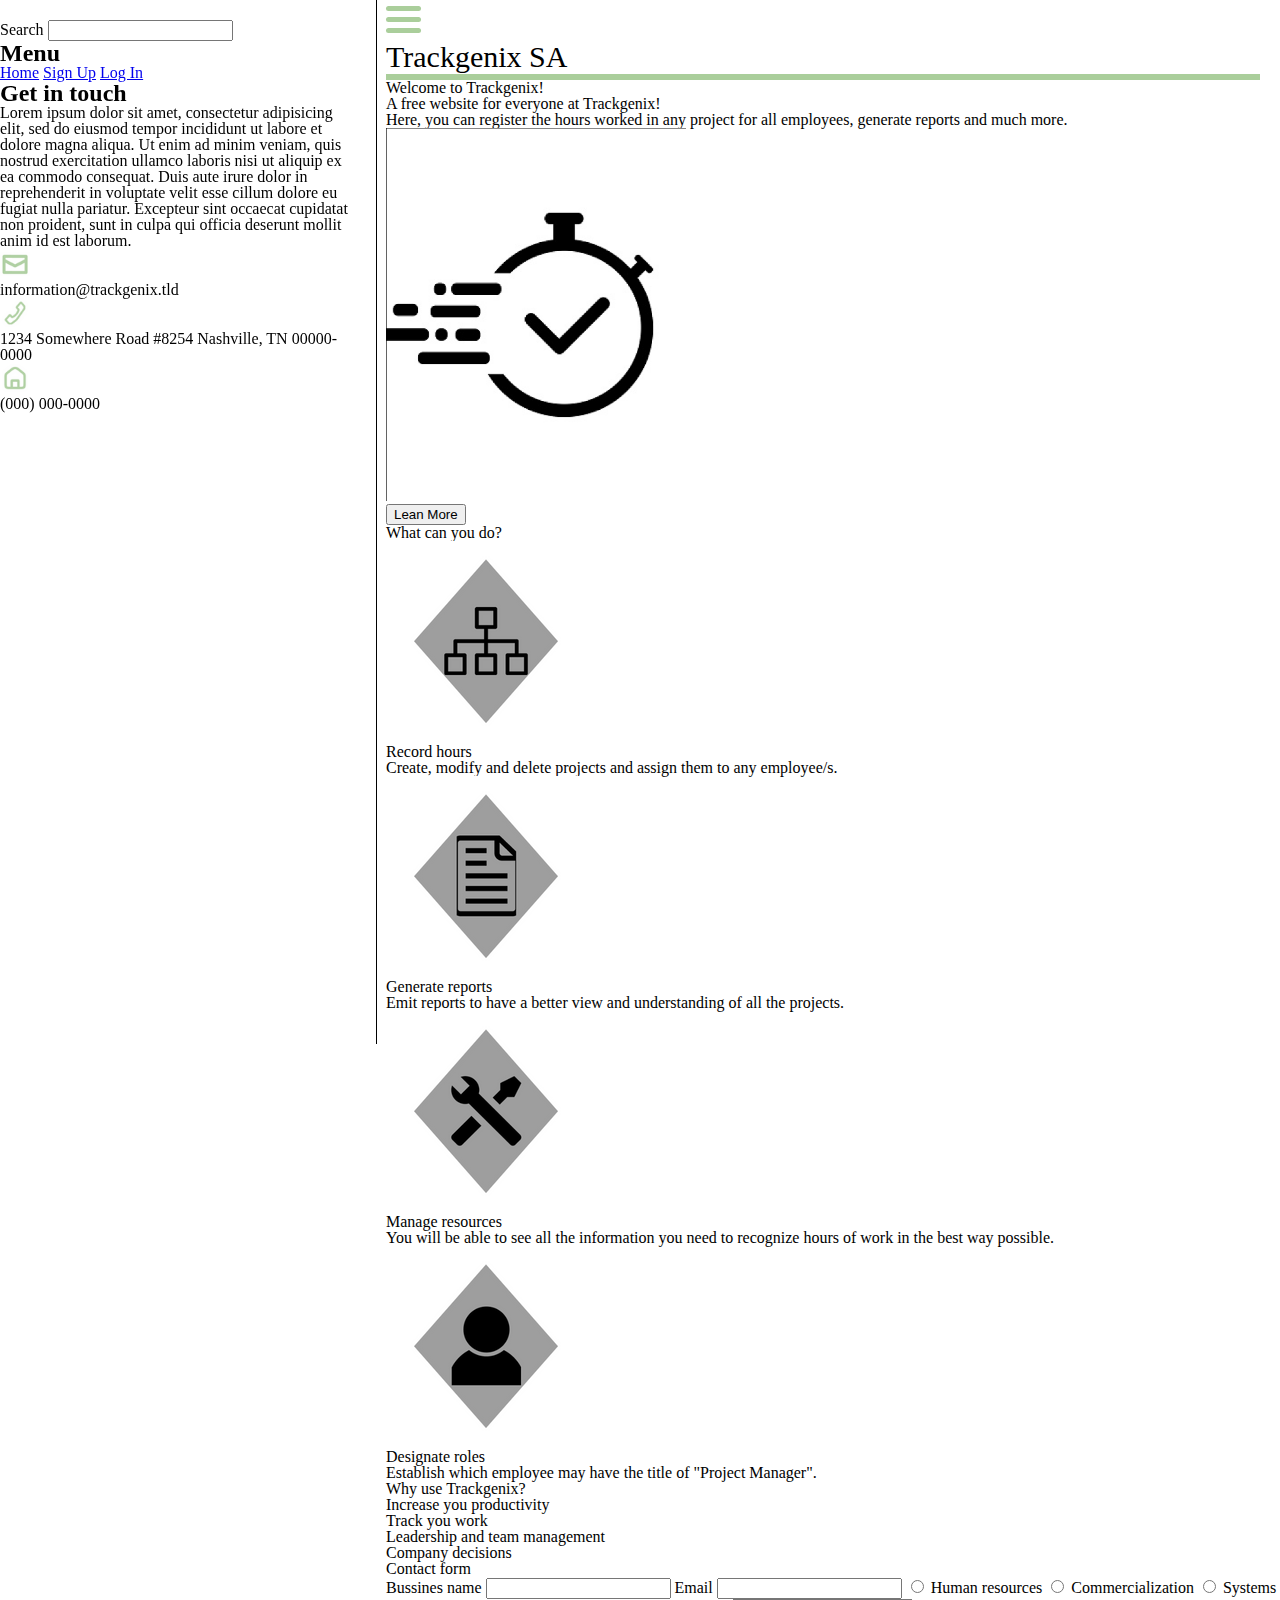
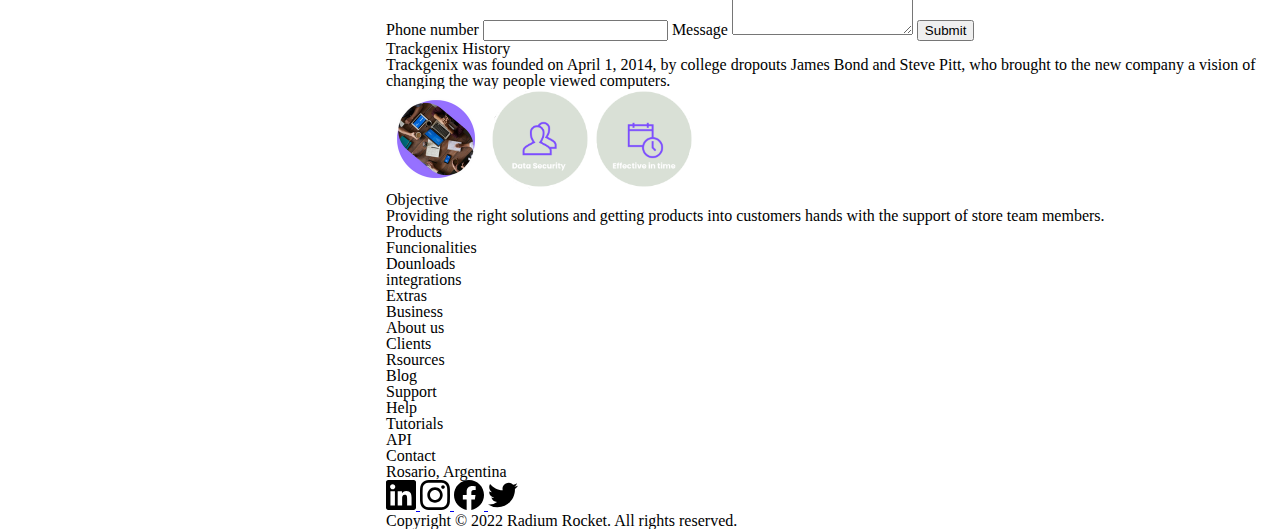
==== Semana-03/index.html @ 2012f76f "BaSP-2022: Divs with classes added to the HTML code, and some progress made in the sidebar" ====
<!DOCTYPE html>
<html>
	<head>
		<meta charset="UTF-8">
		<meta http-equiv="X-UA-Compatible" content="IE=edge">
		<meta name="viewport" content="width=device-width, initial-scale=1.0">
		<meta name="author" content="jdemegliosch@gmail.com">
		<title>Welcome to Trackgenix!</title>
		<link rel="stylesheet" type="text/css" href="Style.css">
	</head>
	<body>

		<!-- Sidebar-->
		<aside>
			<label>Search</label>
			<input type="text" name="search">
			<div>
				<div class="sidebar-title">
					<p>Menu</p>
				</div>	
				<a href="#">Home</a>
				<a href="#">Sign Up</a>
				<a href="#">Log In</a>
			</div>
			<div>
				<div class="sidebar-title">
					<p>Get in touch</p>
				</div>
				<p>
					Lorem ipsum dolor sit amet, consectetur adipisicing elit, sed do eiusmod
					tempor incididunt ut labore et dolore magna aliqua. Ut enim ad minim veniam,
					quis nostrud exercitation ullamco laboris nisi ut aliquip ex ea commodo
					consequat. Duis aute irure dolor in reprehenderit in voluptate velit esse
					cillum dolore eu fugiat nulla pariatur. Excepteur sint occaecat cupidatat non
					proident, sunt in culpa qui officia deserunt mollit anim id est laborum.
				</p>
			</div>
			<div>
				<a href="#">
					<img src="images/Mail-01.png" alt="Mail-01" width="30">
				</a>
				<p>information@trackgenix.tld</p>
				<a href="#">
					<img src="images/Phone-01.png" alt="Phone-01" width="30">
				</a>
				<p>1234 Somewhere Road #8254 Nashville, TN 00000-0000</p>
				<a href="#">
					<img src="images/Adress-01.png" alt="Address-01" width="30">
				</a>
				<p>(000) 000-0000</p>
			</div>	
		</aside>

		<!-- Header-->
		<header>
			<div class="hamburguer"></div>
			<div class="hamburguer"></div>
			<div class="hamburguer"></div>
			<div class="header-title">
				<h2>Trackgenix SA</h2>
			</div>
			<div class="separation-bar"></div>
		</header>

		<!-- Body-->
		<main>
			<section>
				<div>
					<article>
						<h1>Welcome to Trackgenix!</h1>
						<h2>A free website for everyone at Trackgenix!</h2>
						<p>
							Here, you can register the hours worked in any project for all employees, 
							generate reports and much more.
						</p>
						<img src="images/image-landing-page01.png" alt="image-landing-page01" width="300">
					</article>
					<button type="button">Lean More</button>
				</div>	
			</section>
			<section>
				<h2>What can you do?</h2>
				<div>
					<img src="images/Record-hours.png" alt="Record-hours" width="200">
					<h3>Record hours</h3>
					<p>
						Create, modify and delete projects and assign them to any employee/s.
					</p>
				</div>
				<div>
					<img src="images/Generate-reports.png" alt="Generate-reports" width="200">
					<h3>Generate reports</h3>
					<p>
						Emit reports to have a better view and understanding of all the projects.
					</p>
				</div>
				<div>
					<img src="images/Manage-resources.png" alt="Manage-resources" width="200">
					<h3>Manage resources</h3>
					<p>
						You will be able to see all the information you need to recognize hours of work in the 
						best way possible.
					</p>
				</div>
				<div>
					<img src="images/Designate-roles.png" alt="Designate-roles" width="200">
					<h3>Designate roles</h3>
					<p>
						Establish which employee may have the title of "Project Manager".
					</p>
				</div>
			</section>
			<section>
				<h2>Why use Trackgenix?</h2>
				<div>
					<ul>
						<li>Increase you productivity</li>
						<li>Track you work</li>
						<li>Leadership and team management</li>
						<li>Company decisions</li>
					</ul>
				</div>
			</section>
			<section>
				<h2>Contact form</h2>
				<div>
					<form>
						<label>Bussines name</label>
						<input type="text" name="bussines-name">
						<label>Email</label>
						<input type="email" name="email">
						<!-- Checkbox radio-->
						<input type="radio" name="area" value="Human resources">
						<label for="">Human resources</label>
						<input type="radio" name="area" value="Commercialization">
						<label for="">Commercialization</label>
						<input type="radio" name="area" value="Systems">
						<label for="">Systems</label>
  						<!---->
  						<label>Phone number</label>
						<input type="text" name="phone-number">
						<label>Message</label>
						<textarea id="contact-message-id" name="contact-message-name"></textarea>
						<input type="submit" value="Submit">
					</form>
				</div>
			</section>
			<section>
				<div>
					<h2>Trackgenix History</h2>
					<p>
						Trackgenix was founded on April 1, 2014, by college dropouts James Bond and Steve Pitt, who brought to the new company a vision of changing the way people viewed computers. 
					</p>
				</div>
				<div>
					<img src="images/Background-objetive.png" alt="Data security-icon-01" width="100">
					<img src="images/Data-security-icon-01.png" alt="Data-security-icon-01" width="100">
					<img src="images/Effective-intime-icon-01.png" alt="Effective-intime-icon-01" width="100">
				</div>
				<div>
					<h2>Objective</h2>
					<p>
						Providing the right solutions and getting products into customers 
						hands with the support of store team members. 
					</p>
				</div>
			</section>
			<section>
				<div>
					<h2>Products</h2>
					<ol>
						<li>Funcionalities</li>
						<li>Dounloads</li>
						<li>integrations</li>
						<li>Extras</li>
					</ol>
					<h2>Business</h2>
					<ol>
						<li>About us</li>
						<li>Clients</li>
						<li>Rsources</li>
						<li>Blog</li>
					</ol>
					<h2>Support</h2>
					<ol>
						<li>Help</li>
						<li>Tutorials</li>
						<li>API</li>
						<li>Contact</li>
					</ol>
				</div>
			</section>
		</main>

		<!-- Footer-->
		<footer>
			<p>Rosario, Argentina</p>
			<a href="https://www.linkedin.com">
				<img src="images/Linkedin.svg" alt="Linkedin icon" width="30">
			</a>
			<a href="https://www.instagram.com">
				<img src="images/Instagram.svg" alt="Instagram icon" width="30">
			</a>
			<a href="https://www.facebook.com">
				<img src="images/Facebook.svg" alt="Facebook icon" width="30">
			</a>
			<a href="https://twitter.com">
				<img src="images/Twitter.svg" alt="Twitter icon" width="30">
			</a>
			<p>
				Copyright © 2022 Radium Rocket. All rights reserved.
			</p>
		</footer>
	</body>
</html>
---- Semana-03/Style.css ----
html, body, div, span, applet, object, iframe, h1, h2, h3, h4, h5, h6, p, blockquote, pre, a, abbr, acronym, address, big, cite, code, del, dfn, em, img, ins, kbd, q, s, samp, small, strike, strong, sub, sup, tt, var, b, u, i, center, dl, dt, dd, ol, ul, li, fieldset, form, label, legend, table, caption, tbody, tfoot, thead, tr, th, td, article, aside, canvas, details, embed, figure, figcaption, footer, header, hgroup, menu, nav, output, ruby, section, summary, time, mark, audio, video {
  margin: 0;
  padding: 0;
  border: 0;
  font-size: 100%;
  font: inherit;
  vertical-align: baseline;
}

/* HTML5 display-role reset for older browsers */

article, aside, details, figcaption, figure, footer, header, hgroup, menu, nav, section {
  display: block;
}

body {
  line-height: 1;
}

ol, ul {
  list-style: none;
}

blockquote, q {
  quotes: none;
}

blockquote:before, blockquote:after, q:before, q:after {
  content: '';
  content: none;
}

table {
  border-collapse: collapse;
  border-spacing: 0;
}

html, body, #root {
  height: 100%
}

aside {
 width:25%;

}
/* Header */

.hamburguer {
  border-radius: 25px;
  width: 35px;
  height: 5px;
  background-color: #AACE9B;
  margin: 6px 0;
}

.header-title {
  font-family: 'Raleway';
  font-style: normal;
  font-weight: 400;
  font-size: 30px;
  line-height: 35px;
}

.separation-bar {
  left: 122px;
  width: 868px;
  border: 3px solid #AACE9B;
}

main {
  margin-left:376px;
  padding-left: 10px;
}

header {
  width: 1064px;
  margin-left:376px;
  padding-left: 10px;
}

footer {
  margin-left:376px;
  padding-left: 10px;
}

/* Sidebar */

aside {
  width:356px;
  height: 1024px;
  float: left;
  position: fixed;
  z-index: 1;
  top: 0;
  left: 0;
  overflow-x: hidden;
  padding-top: 20px;
  border-right: 1px black solid;
  padding-right: 20px;
}

.sidebar-title {
  font-size: 24px;
  font-family: Raleway;
  font-weight: bold;

}
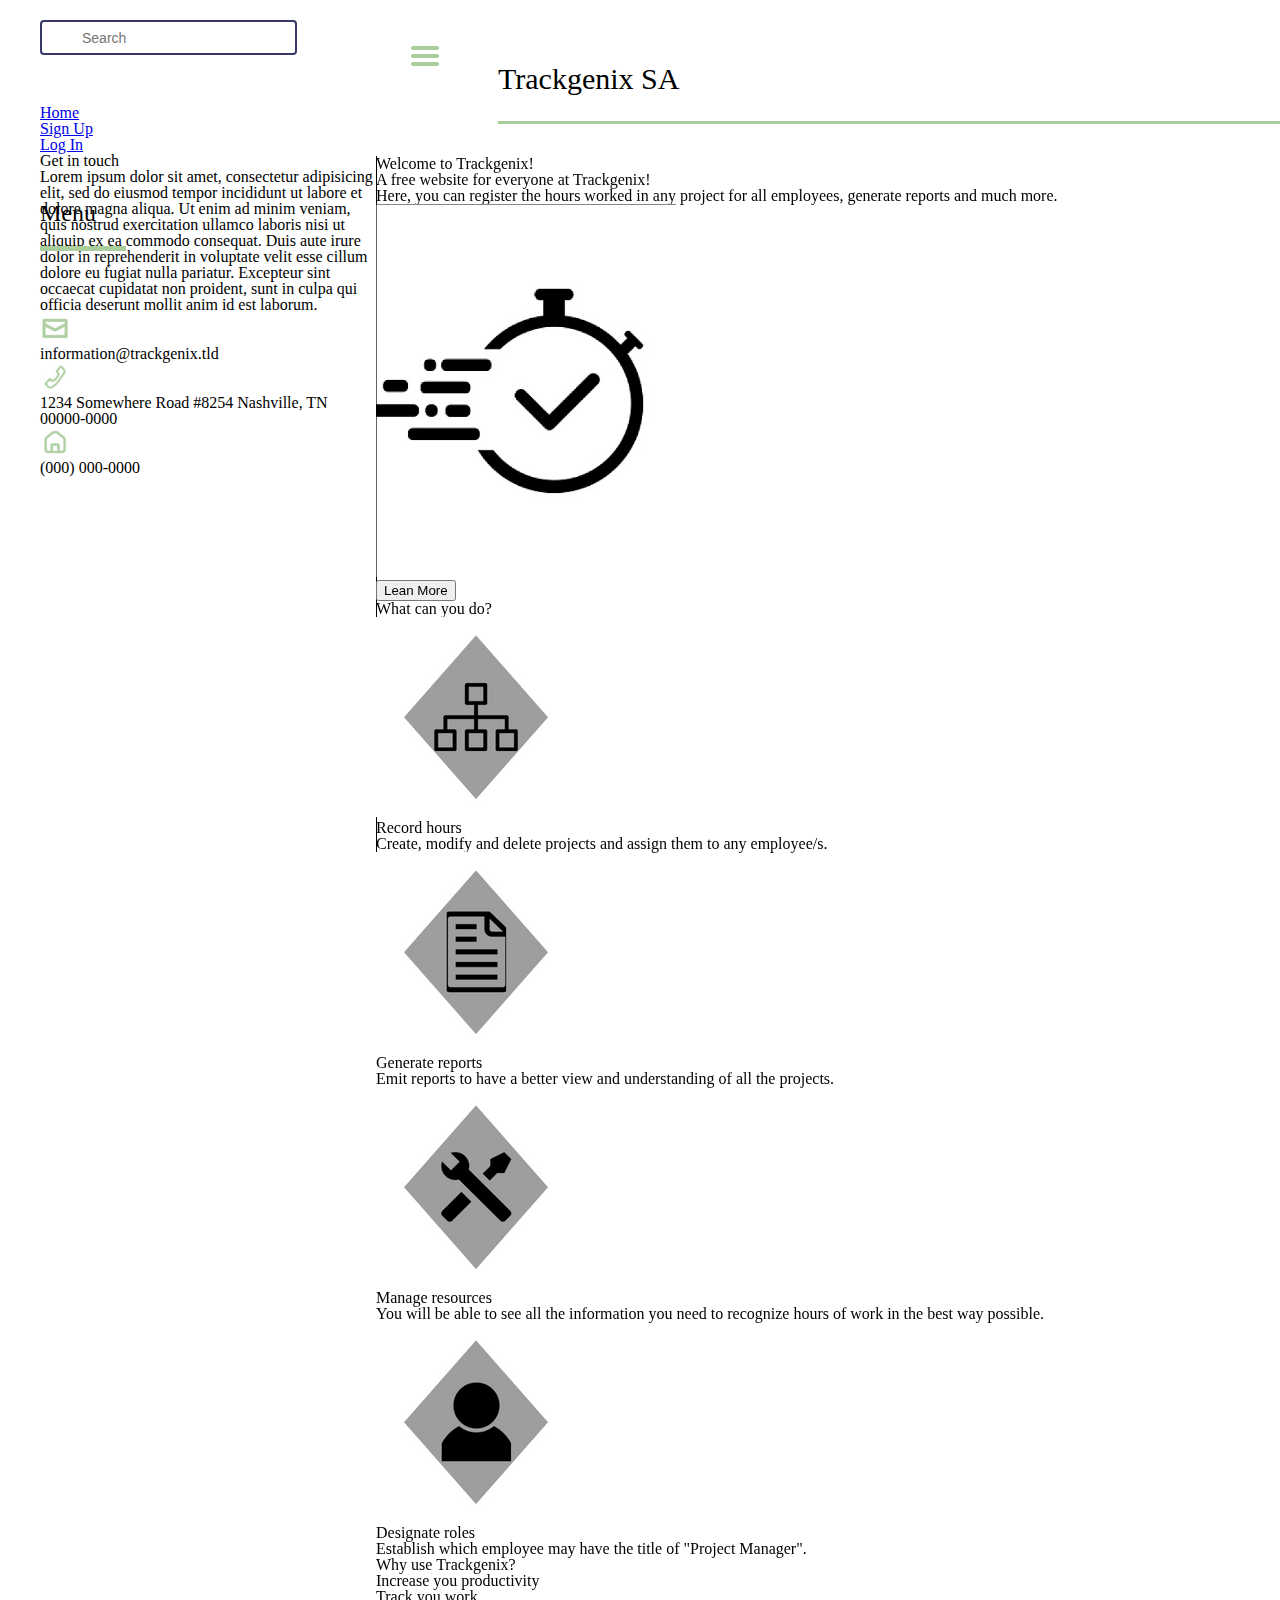
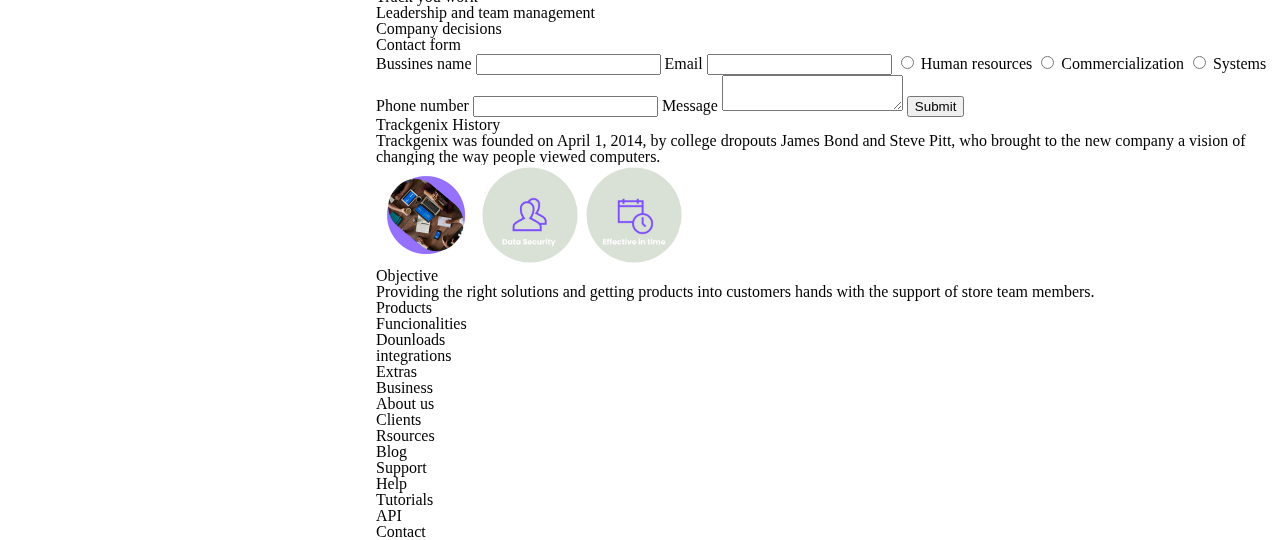
==== commit 5c856867: "BaSP-2022: Added a major divs reform to the HTML document" ====
--- a/Semana-03/index.html
+++ b/Semana-03/index.html
@@ -12,20 +12,17 @@
 
 		<!-- Sidebar-->
 		<aside>
-			<label>Search</label>
-			<input type="text" name="search">
-			<div>
-				<div class="sidebar-title">
-					<p>Menu</p>
-				</div>	
-				<a href="#">Home</a>
-				<a href="#">Sign Up</a>
-				<a href="#">Log In</a>
-			</div>
-			<div>
-				<div class="sidebar-title">
-					<p>Get in touch</p>
-				</div>
+			<div class="sidebar-space">
+				<input type="text" name="search" placeholder="Search">
+				<p class="sidebar-title-01">Menu</p>
+				<nav>
+					<ul>
+						<li><a href="#">Home</a></li>
+						<li><a href="#">Sign Up</a></li>
+						<li><a href="#">Log In</a></li>
+					</ul>
+				</nav>
+				<p class="sidebar-title-02">Get in touch</p>
 				<p>
 					Lorem ipsum dolor sit amet, consectetur adipisicing elit, sed do eiusmod
 					tempor incididunt ut labore et dolore magna aliqua. Ut enim ad minim veniam,
@@ -34,182 +31,186 @@
 					cillum dolore eu fugiat nulla pariatur. Excepteur sint occaecat cupidatat non
 					proident, sunt in culpa qui officia deserunt mollit anim id est laborum.
 				</p>
-			</div>
-			<div>
-				<a href="#">
-					<img src="images/Mail-01.png" alt="Mail-01" width="30">
-				</a>
-				<p>information@trackgenix.tld</p>
-				<a href="#">
-					<img src="images/Phone-01.png" alt="Phone-01" width="30">
-				</a>
-				<p>1234 Somewhere Road #8254 Nashville, TN 00000-0000</p>
-				<a href="#">
-					<img src="images/Adress-01.png" alt="Address-01" width="30">
-				</a>
-				<p>(000) 000-0000</p>
+				<div>
+					<a href="#">
+						<img src="images/Mail-01.png" alt="Mail-01" width="30">
+					</a>
+					<p>information@trackgenix.tld</p>
+					<a href="#">
+						<img src="images/Phone-01.png" alt="Phone-01" width="30">
+					</a>
+					<p>1234 Somewhere Road #8254 Nashville, TN 00000-0000</p>
+					<a href="#">
+						<img src="images/Adress-01.png" alt="Address-01" width="30">
+					</a>
+					<p>(000) 000-0000</p>
+				</div>
 			</div>	
 		</aside>
 
 		<!-- Header-->
 		<header>
-			<div class="hamburguer"></div>
-			<div class="hamburguer"></div>
-			<div class="hamburguer"></div>
-			<div class="header-title">
-				<h2>Trackgenix SA</h2>
+			<div id="hamburger">
+				<img src="images/Hamburger-icon.png" alt="Hamburger-icon">
 			</div>
-			<div class="separation-bar"></div>
+				<h2 class="header-title">Trackgenix SA</h2>
+			<div id="header-separation-bar"></div>
 		</header>
 
 		<!-- Body-->
 		<main>
-			<section>
-				<div>
-					<article>
-						<h1>Welcome to Trackgenix!</h1>
-						<h2>A free website for everyone at Trackgenix!</h2>
+			<div class="body-space">
+				<section>
+					<div class="welcome">
+						<article>
+							<h1>Welcome to Trackgenix!</h1>
+							<h2>A free website for everyone at Trackgenix!</h2>
+							<p>
+								Here, you can register the hours worked in any project for all employees, 
+								generate reports and much more.
+							</p>
+							<img src="images/image-landing-page01.png" alt="image-landing-page01" width="300">
+						</article>
+						<button type="button">Lean More</button>
+					</div>	
+				</section>
+				<section>
+					<div class="what-can-you-do">
+						<h2>What can you do?</h2>
+						<div id="record-hours">
+							<img src="images/Record-hours.png" alt="Record-hours" width="200">
+							<h3>Record hours</h3>
+							<p>
+								Create, modify and delete projects and assign them to any employee/s.
+							</p>
+						</div>
+						<div id="generate-reports">
+							<img src="images/Generate-reports.png" alt="Generate-reports" width="200">
+							<h3>Generate reports</h3>
+							<p>
+								Emit reports to have a better view and understanding of all the projects.
+							</p>
+						</div>
+						<div id="manage-resources">
+							<img src="images/Manage-resources.png" alt="Manage-resources" width="200">
+							<h3>Manage resources</h3>
+							<p>
+								You will be able to see all the information you need to recognize hours of work in the 
+								best way possible.
+							</p>
+						</div>
+						<div id="designate-roles">
+							<img src="images/Designate-roles.png" alt="Designate-roles" width="200">
+							<h3>Designate roles</h3>
+							<p>
+								Establish which employee may have the title of "Project Manager".
+							</p>
+						</div>
+					</div>
+				</section>
+				<section>
+					<div class="why-trackgenix">
+						<h2>Why use Trackgenix?</h2>
+						<ul>
+							<li>Increase you productivity</li>
+							<li>Track you work</li>
+							<li>Leadership and team management</li>
+							<li>Company decisions</li>
+						</ul>
+					</div>
+				</section>
+				<section>
+					<div class="contact-form">
+						<h2>Contact form</h2>
+						<form>
+							<label>Bussines name</label>
+							<input type="text" name="bussines-name">
+							<label>Email</label>
+							<input type="email" name="email">
+							<!-- Checkbox radio-->
+							<input type="radio" name="area" value="Human resources">
+							<label for="">Human resources</label>
+							<input type="radio" name="area" value="Commercialization">
+							<label for="">Commercialization</label>
+							<input type="radio" name="area" value="Systems">
+							<label for="">Systems</label>
+	  						<!---->
+	  						<label>Phone number</label>
+							<input type="text" name="phone-number">
+							<label>Message</label>
+							<textarea id="contact-message-id" name="contact-message-name"></textarea>
+							<input type="submit" value="Submit">
+						</form>
+					</div>
+				</section>
+				<section>
+					<div>
+						<h2>Trackgenix History</h2>
 						<p>
-							Here, you can register the hours worked in any project for all employees, 
-							generate reports and much more.
+							Trackgenix was founded on April 1, 2014, by college dropouts James Bond and Steve Pitt, who brought to the new company a vision of changing the way people viewed computers. 
 						</p>
-						<img src="images/image-landing-page01.png" alt="image-landing-page01" width="300">
-					</article>
-					<button type="button">Lean More</button>
-				</div>	
-			</section>
-			<section>
-				<h2>What can you do?</h2>
-				<div>
-					<img src="images/Record-hours.png" alt="Record-hours" width="200">
-					<h3>Record hours</h3>
-					<p>
-						Create, modify and delete projects and assign them to any employee/s.
-					</p>
-				</div>
-				<div>
-					<img src="images/Generate-reports.png" alt="Generate-reports" width="200">
-					<h3>Generate reports</h3>
-					<p>
-						Emit reports to have a better view and understanding of all the projects.
-					</p>
-				</div>
-				<div>
-					<img src="images/Manage-resources.png" alt="Manage-resources" width="200">
-					<h3>Manage resources</h3>
-					<p>
-						You will be able to see all the information you need to recognize hours of work in the 
-						best way possible.
-					</p>
-				</div>
-				<div>
-					<img src="images/Designate-roles.png" alt="Designate-roles" width="200">
-					<h3>Designate roles</h3>
-					<p>
-						Establish which employee may have the title of "Project Manager".
-					</p>
-				</div>
-			</section>
-			<section>
-				<h2>Why use Trackgenix?</h2>
-				<div>
-					<ul>
-						<li>Increase you productivity</li>
-						<li>Track you work</li>
-						<li>Leadership and team management</li>
-						<li>Company decisions</li>
-					</ul>
-				</div>
-			</section>
-			<section>
-				<h2>Contact form</h2>
-				<div>
-					<form>
-						<label>Bussines name</label>
-						<input type="text" name="bussines-name">
-						<label>Email</label>
-						<input type="email" name="email">
-						<!-- Checkbox radio-->
-						<input type="radio" name="area" value="Human resources">
-						<label for="">Human resources</label>
-						<input type="radio" name="area" value="Commercialization">
-						<label for="">Commercialization</label>
-						<input type="radio" name="area" value="Systems">
-						<label for="">Systems</label>
-  						<!---->
-  						<label>Phone number</label>
-						<input type="text" name="phone-number">
-						<label>Message</label>
-						<textarea id="contact-message-id" name="contact-message-name"></textarea>
-						<input type="submit" value="Submit">
-					</form>
-				</div>
-			</section>
-			<section>
-				<div>
-					<h2>Trackgenix History</h2>
-					<p>
-						Trackgenix was founded on April 1, 2014, by college dropouts James Bond and Steve Pitt, who brought to the new company a vision of changing the way people viewed computers. 
-					</p>
-				</div>
-				<div>
-					<img src="images/Background-objetive.png" alt="Data security-icon-01" width="100">
-					<img src="images/Data-security-icon-01.png" alt="Data-security-icon-01" width="100">
-					<img src="images/Effective-intime-icon-01.png" alt="Effective-intime-icon-01" width="100">
-				</div>
-				<div>
-					<h2>Objective</h2>
-					<p>
-						Providing the right solutions and getting products into customers 
-						hands with the support of store team members. 
-					</p>
-				</div>
-			</section>
-			<section>
-				<div>
-					<h2>Products</h2>
-					<ol>
-						<li>Funcionalities</li>
-						<li>Dounloads</li>
-						<li>integrations</li>
-						<li>Extras</li>
-					</ol>
-					<h2>Business</h2>
-					<ol>
-						<li>About us</li>
-						<li>Clients</li>
-						<li>Rsources</li>
-						<li>Blog</li>
-					</ol>
-					<h2>Support</h2>
-					<ol>
-						<li>Help</li>
-						<li>Tutorials</li>
-						<li>API</li>
-						<li>Contact</li>
-					</ol>
-				</div>
-			</section>
+					</div>
+					<div>
+						<img src="images/Background-objetive.png" alt="Data security-icon-01" width="100">
+						<img src="images/Data-security-icon-01.png" alt="Data-security-icon-01" width="100">
+						<img src="images/Effective-intime-icon-01.png" alt="Effective-intime-icon-01" width="100">
+					</div>
+					<div>
+						<h2>Objective</h2>
+						<p>
+							Providing the right solutions and getting products into customers 
+							hands with the support of store team members. 
+						</p>
+					</div>
+				</section>
+				<section>
+					<div class="products-business-support">
+						<h2>Products</h2>
+						<ol>
+							<li>Funcionalities</li>
+							<li>Dounloads</li>
+							<li>integrations</li>
+							<li>Extras</li>
+						</ol>
+						<h2>Business</h2>
+						<ol>
+							<li>About us</li>
+							<li>Clients</li>
+							<li>Rsources</li>
+							<li>Blog</li>
+						</ol>
+						<h2>Support</h2>
+						<ol>
+							<li>Help</li>
+							<li>Tutorials</li>
+							<li>API</li>
+							<li>Contact</li>
+						</ol>
+					</div>
+				</section>
+			</div>
 		</main>
 
 		<!-- Footer-->
 		<footer>
-			<p>Rosario, Argentina</p>
-			<a href="https://www.linkedin.com">
-				<img src="images/Linkedin.svg" alt="Linkedin icon" width="30">
-			</a>
-			<a href="https://www.instagram.com">
-				<img src="images/Instagram.svg" alt="Instagram icon" width="30">
-			</a>
-			<a href="https://www.facebook.com">
-				<img src="images/Facebook.svg" alt="Facebook icon" width="30">
-			</a>
-			<a href="https://twitter.com">
-				<img src="images/Twitter.svg" alt="Twitter icon" width="30">
-			</a>
-			<p>
-				Copyright © 2022 Radium Rocket. All rights reserved.
-			</p>
+			<div class="footer-space">
+				<p>Rosario, Argentina</p>
+				<a href="https://www.linkedin.com">
+					<img src="images/Linkedin.svg" alt="Linkedin icon" width="30">
+				</a>
+				<a href="https://www.instagram.com">
+					<img src="images/Instagram.svg" alt="Instagram icon" width="30">
+				</a>
+				<a href="https://www.facebook.com">
+					<img src="images/Facebook.svg" alt="Facebook icon" width="30">
+				</a>
+				<a href="https://twitter.com">
+					<img src="images/Twitter.svg" alt="Twitter icon" width="30">
+				</a>
+				<p>
+					Copyright © 2022 Radium Rocket. All rights reserved.
+				</p>
+			</div>
 		</footer>
 	</body>
 </html>--- a/Semana-03/Style.css
+++ b/Semana-03/Style.css
@@ -43,68 +43,101 @@
  width:25%;
 
 }
-/* Header */
 
-.hamburguer {
-  border-radius: 25px;
-  width: 35px;
-  height: 5px;
-  background-color: #AACE9B;
-  margin: 6px 0;
-}
-
-.header-title {
-  font-family: 'Raleway';
-  font-style: normal;
-  font-weight: 400;
-  font-size: 30px;
-  line-height: 35px;
-}
-
-.separation-bar {
-  left: 122px;
-  width: 868px;
-  border: 3px solid #AACE9B;
-}
-
-main {
-  margin-left:376px;
-  padding-left: 10px;
-}
-
-header {
-  width: 1064px;
-  margin-left:376px;
-  padding-left: 10px;
-}
-
-footer {
-  margin-left:376px;
-  padding-left: 10px;
+body {
+    width: 1440px;
 }
 
 /* Sidebar */
 
 aside {
-  width:356px;
+  background-color: #FFFFFF;
+  width:336px;
   height: 1024px;
-  float: left;
   position: fixed;
-  z-index: 1;
   top: 0;
   left: 0;
-  overflow-x: hidden;
   padding-top: 20px;
   border-right: 1px black solid;
-  padding-right: 20px;
+  padding-left: 40px;
 }
 
-.sidebar-title {
+aside input[type=text] {
+  width: 257px;
+  height: 35px;
+  box-sizing: border-box;
+  border: 2px solid #373867;
+  border-radius: 4px;
+  font-size: 14px;
+  background-color: white;
+  background-image:url("file:///C:/Users/Julian/Desktop/Curso%20RR/HTML/BaSP-M2022-Etapa-1/Semana-03/images/Search-icon-01.svg");
+  background-position: 12px 7px;
+  background-size: 15px 15px;
+  background-repeat: no-repeat;
+  padding: 12px 20px 12px 40px;
+}
+
+.sidebar-title-01 {
+  position: relative;
+  font: Raleway;
   font-size: 24px;
-  font-family: Raleway;
-  font-weight: bold;
+  top: 146px;
+  width: 86px;
+  padding-bottom: 21px;
+  border-bottom: 5px solid #AACE9B;
+}
 
+#sidebar-links ul{
+  list-style: 0;
 }
 
 
 
+
+
+
+
+
+
+
+
+/* header */
+
+header {
+  position: fixed;
+  width: 1064px;
+  height: 156px;
+  left: 376px;  
+  background-color: #FFFFFF;
+}
+
+#hamburger {
+  position: relative;
+  width: 36px;
+  height: 33px;
+  top: 40px; 
+  left: 33px;
+}
+
+.header-title {
+  position: relative;
+  font-family: Raleway, Roboto, Poppins;
+  font-size: 30px;
+  top: 28px;
+  left: 122px;
+  bottom: 44px;
+  width: 868px;
+  height: 37px;
+  line-height: 35px;
+  padding-bottom: 23px;
+  border-bottom: 3px solid #AACE9B;
+}
+
+/* body */
+
+main {
+  position: absolute;
+  left: 376px;
+  top: 156px;
+  padding-left: ;
+}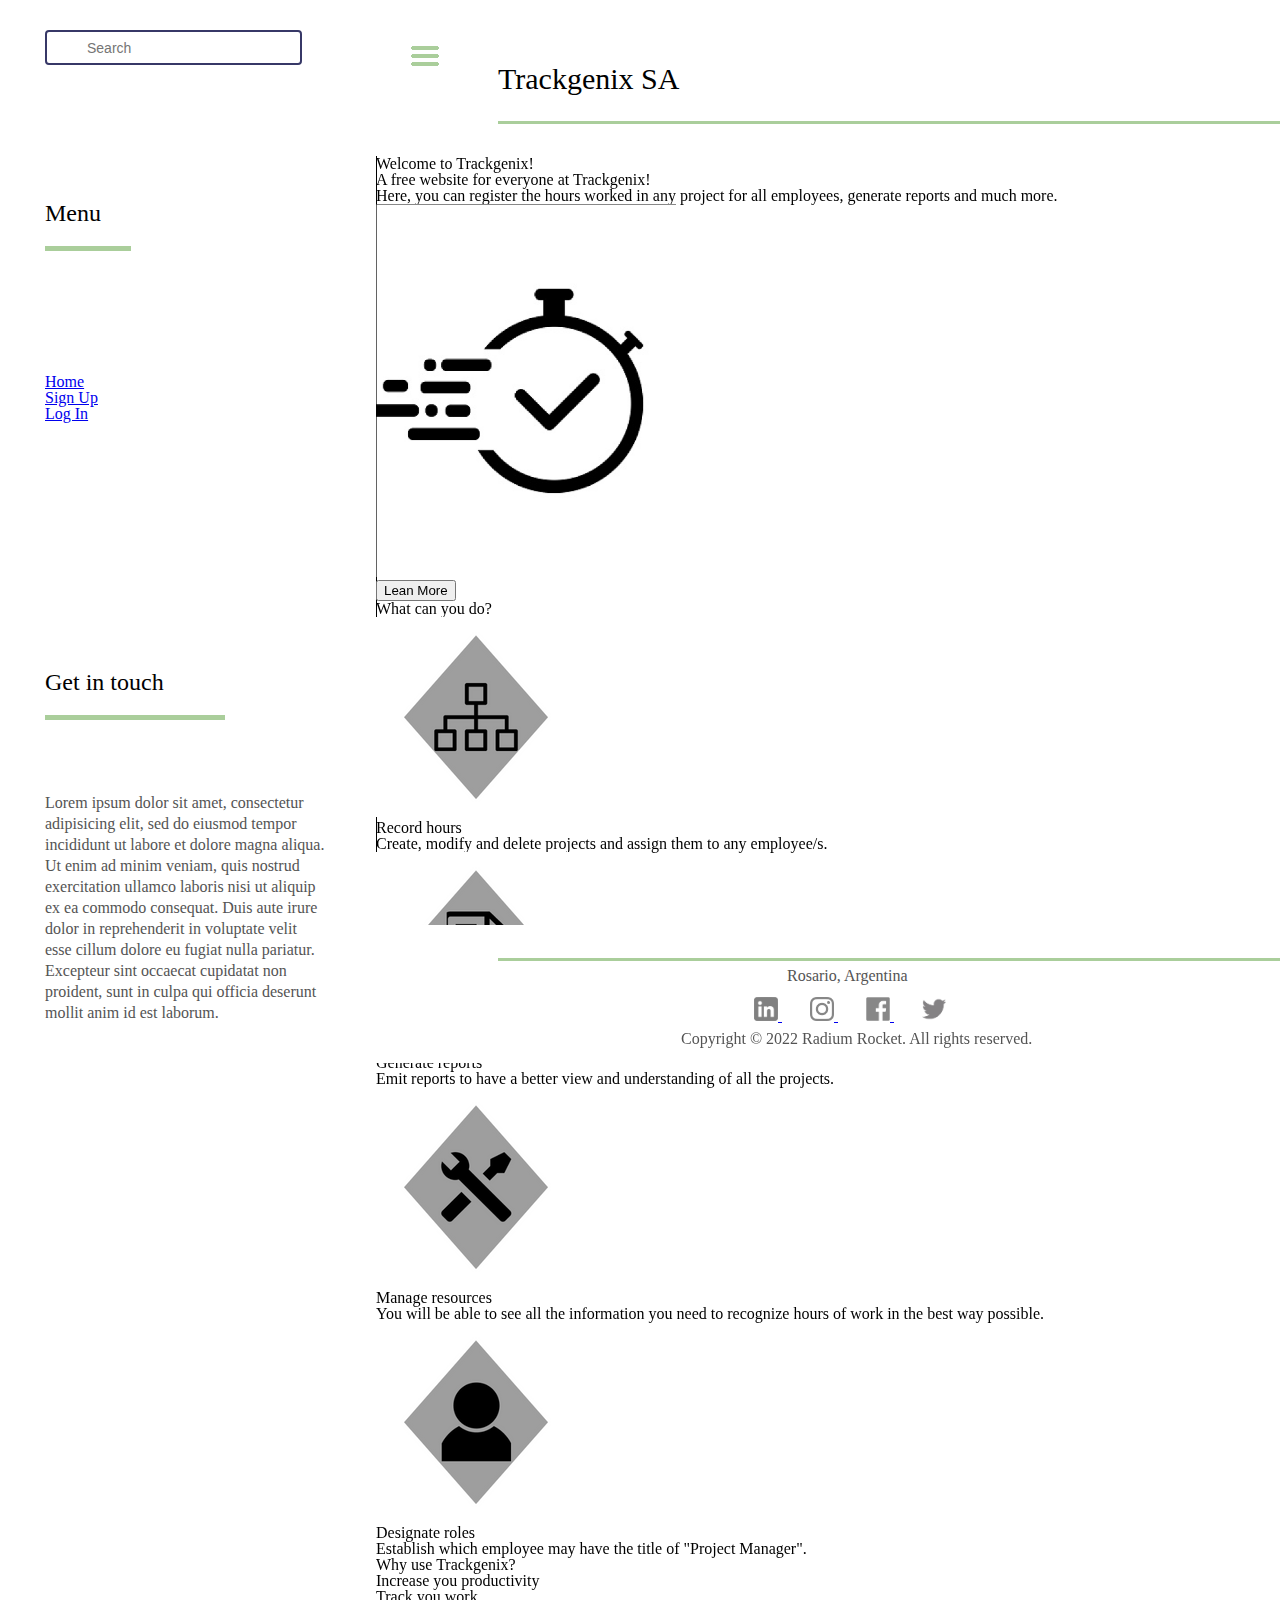
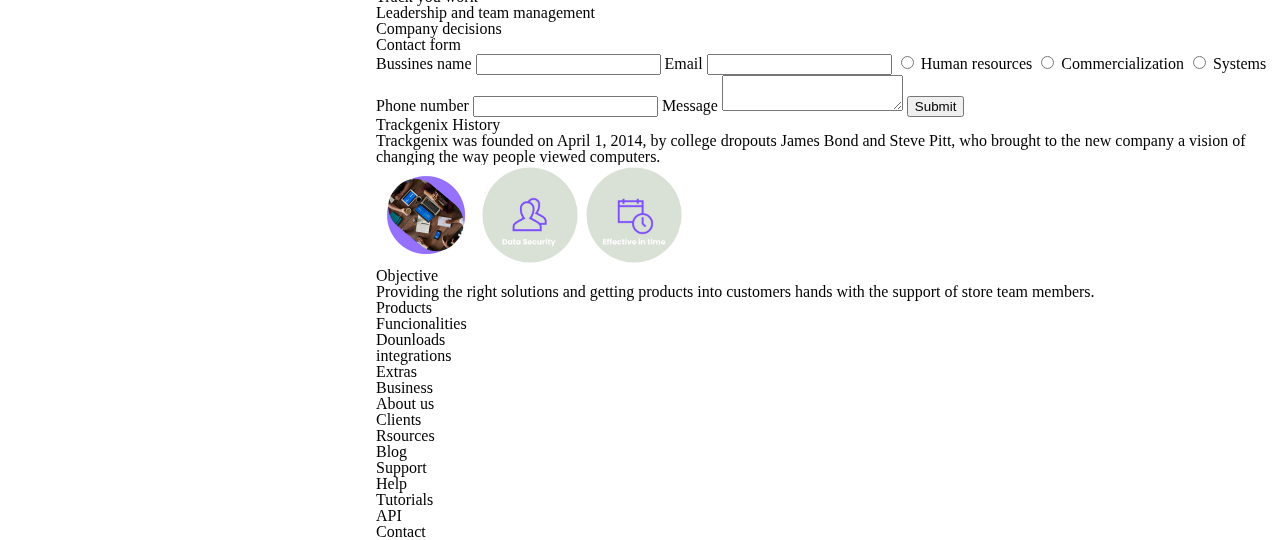
==== commit d6a54546: "BaSP-2022: Header and footer completed, sidebar in progress" ====
--- a/Semana-03/index.html
+++ b/Semana-03/index.html
@@ -12,9 +12,9 @@
 
 		<!-- Sidebar-->
 		<aside>
-			<div class="sidebar-space">
-				<input type="text" name="search" placeholder="Search">
-				<p class="sidebar-title-01">Menu</p>
+			<input type="text" name="search" placeholder="Search">
+			<p class="sidebar-title-01">Menu</p>
+			<div id="sidenav-01">
 				<nav>
 					<ul>
 						<li><a href="#">Home</a></li>
@@ -22,30 +22,41 @@
 						<li><a href="#">Log In</a></li>
 					</ul>
 				</nav>
+			</div>	
 				<p class="sidebar-title-02">Get in touch</p>
-				<p>
-					Lorem ipsum dolor sit amet, consectetur adipisicing elit, sed do eiusmod
-					tempor incididunt ut labore et dolore magna aliqua. Ut enim ad minim veniam,
-					quis nostrud exercitation ullamco laboris nisi ut aliquip ex ea commodo
-					consequat. Duis aute irure dolor in reprehenderit in voluptate velit esse
-					cillum dolore eu fugiat nulla pariatur. Excepteur sint occaecat cupidatat non
-					proident, sunt in culpa qui officia deserunt mollit anim id est laborum.
-				</p>
-				<div>
-					<a href="#">
-						<img src="images/Mail-01.png" alt="Mail-01" width="30">
-					</a>
-					<p>information@trackgenix.tld</p>
-					<a href="#">
-						<img src="images/Phone-01.png" alt="Phone-01" width="30">
-					</a>
-					<p>1234 Somewhere Road #8254 Nashville, TN 00000-0000</p>
-					<a href="#">
-						<img src="images/Adress-01.png" alt="Address-01" width="30">
-					</a>
-					<p>(000) 000-0000</p>
+				<div id="sidebar-p">
+					<p>
+						Lorem ipsum dolor sit amet, consectetur adipisicing elit, sed do eiusmod
+						tempor incididunt ut labore et dolore magna aliqua. Ut enim ad minim veniam,
+						quis nostrud exercitation ullamco laboris nisi ut aliquip ex ea commodo
+						consequat. Duis aute irure dolor in reprehenderit in voluptate velit esse
+						cillum dolore eu fugiat nulla pariatur. Excepteur sint occaecat cupidatat non
+						proident, sunt in culpa qui officia deserunt mollit anim id est laborum.
+					</p>
+				<div id="sidenav-02">
+					<nav>
+						<ul>
+							<li>
+								<a href="#">
+									<img src="images/Mail-01.png" alt="Mail-01" width="30">
+								</a>
+								<p>information@trackgenix.tld</p>
+							</li>
+							<li>
+								<a href="#">
+									<img src="images/Phone-01.png" alt="Phone-01" width="30">
+								</a>
+								<p>1234 Somewhere Road #8254 Nashville, TN 00000-0000</p>
+							</li>
+							<li>	
+								<a href="#">
+									<img src="images/Adress-01.png" alt="Address-01" width="30">
+								</a>
+								<p>(000) 000-0000</p>
+							</li>	
+						</ul>
+					</nav>
 				</div>
-			</div>	
 		</aside>
 
 		<!-- Header-->
@@ -193,24 +204,25 @@
 
 		<!-- Footer-->
 		<footer>
-			<div class="footer-space">
-				<p>Rosario, Argentina</p>
-				<a href="https://www.linkedin.com">
-					<img src="images/Linkedin.svg" alt="Linkedin icon" width="30">
-				</a>
-				<a href="https://www.instagram.com">
-					<img src="images/Instagram.svg" alt="Instagram icon" width="30">
-				</a>
-				<a href="https://www.facebook.com">
-					<img src="images/Facebook.svg" alt="Facebook icon" width="30">
-				</a>
-				<a href="https://twitter.com">
-					<img src="images/Twitter.svg" alt="Twitter icon" width="30">
-				</a>
-				<p>
-					Copyright © 2022 Radium Rocket. All rights reserved.
-				</p>
+			<p class="location">Rosario, Argentina</p>
+			<div id="footernav">	
+				<nav>
+					<a href="https://www.linkedin.com">
+						<img src="images/Linkedin.png" alt="Linkedin icon" width="24">
+					</a>
+					<a href="https://www.instagram.com">
+						<img src="images/Instagram.png" alt="Instagram icon" width="24">
+					</a>
+					<a href="https://www.facebook.com">
+						<img src="images/Facebook.png" alt="Facebook icon" width="24">
+					</a>
+					<a href="https://twitter.com">
+						<img src="images/Twitter.png" alt="Twitter icon" width="24">
+					</a>
+					</nav>
 			</div>
-		</footer>
+			<p id="copyright">
+				Copyright © 2022 Radium Rocket. All rights reserved.
+			</p>
 	</body>
 </html>--- a/Semana-03/Style.css
+++ b/Semana-03/Style.css
@@ -46,23 +46,65 @@
 
 body {
     width: 1440px;
+    height: 1024px;
+}
+
+/* header */
+
+header {
+  position: fixed;
+  width: 1064px;
+  height: 156px;
+  left: 376px;  
+  z-index: 10;
+  background-color: #FFFFFF;
+}
+
+#hamburger {
+  position: relative;
+  width: 36px;
+  height: 33px;
+  top: 40px; 
+  left: 33px;
+}
+
+.header-title {
+  position: relative;
+  font-family: Raleway, Roboto, Poppins;
+  font-size: 30px;
+  top: 28px;
+  left: 122px;
+  bottom: 44px;
+  width: 868px;
+  height: 37px;
+  line-height: 35px;
+  padding-bottom: 23px;
+  border-bottom: 3px solid #AACE9B;
 }
 
 /* Sidebar */
 
 aside {
+  position: absolute;
   background-color: #FFFFFF;
-  width:336px;
+  width:323px;
   height: 1024px;
   position: fixed;
-  top: 0;
-  left: 0;
+  top: 0px;
+  left: 0px;
+  bottom: 0px;
   padding-top: 20px;
   border-right: 1px black solid;
-  padding-left: 40px;
+  padding-right: 53px;
+  font: Raleway;
+  color: #545454;
+  overflow-y: scroll;
 }
 
 aside input[type=text] {
+  position: relative;
+  top: 10px;
+  left: 45px;
   width: 257px;
   height: 35px;
   box-sizing: border-box;
@@ -79,59 +121,94 @@
 
 .sidebar-title-01 {
   position: relative;
-  font: Raleway;
+  top: 146px;
+  left: 45px;
+  width: 86px;
+  border-bottom: 5px solid #AACE9B;
+  padding-bottom: 21px;
   font-size: 24px;
-  top: 146px;
-  width: 86px;
+  color: #000000;
+}
+
+#sidenav-01 {
+  position: relative;
+  top: 269px;
+  left: 45px;
+}
+
+.sidebar-title-02 {
+  position: relative;
+  top: 517px;
+  left: 45px;
+  width: 180px;
+  border-bottom: 5px solid #AACE9B;
   padding-bottom: 21px;
-  border-bottom: 5px solid #AACE9B;
-}
-
-#sidebar-links ul{
-  list-style: 0;
-}
-
-
-
-
-
-
-
-
-
-
-
-/* header */
-
-header {
+  font-size: 24px;
+  color: #000000;
+}
+
+#sidebar-p {
+  position: relative;
+  top: 589px;
+  left: 45px;
+  width: 280px;
+  line-height: 21px;
+}
+
+#sidenav-02 {
+  position: relative;
+  top: 766px;
+}
+
+/* footer */
+
+footer {
   position: fixed;
+  top: 925px;
+  left: 376px;
+  right: 0px;
+  bottom: 0px;
+  height: 138px;
   width: 1064px;
-  height: 156px;
-  left: 376px;  
+  z-index: 10;
   background-color: #FFFFFF;
-}
-
-#hamburger {
-  position: relative;
-  width: 36px;
-  height: 33px;
-  top: 40px; 
-  left: 33px;
-}
-
-.header-title {
-  position: relative;
-  font-family: Raleway, Roboto, Poppins;
-  font-size: 30px;
-  top: 28px;
+  font: Roboto;
+  color: #545454;
+}
+
+.location {
+  position: relative;
+  bottom: -33px;
   left: 122px;
-  bottom: 44px;
-  width: 868px;
-  height: 37px;
-  line-height: 35px;
-  padding-bottom: 23px;
-  border-bottom: 3px solid #AACE9B;
-}
+  height: 19px;
+  width: 136px;
+  padding-top: 7px;
+  padding-left: 289px;
+  padding-right: 444px;
+  border-top: 3px solid #AACE9B;
+}
+
+#footernav {
+  position: relative;
+  bottom: -43px;
+  left: 378px;
+  height: 24px;
+}
+
+#footernav a{
+  padding-right: 28px;
+
+}
+
+#copyright {
+  position: relative;
+  bottom: -53px;
+  left: 305px;
+  height: 17px;
+
+}
+
+
 
 /* body */
 
@@ -139,5 +216,7 @@
   position: absolute;
   left: 376px;
   top: 156px;
+  right: 0px ;
+  bottom: 0px;
   padding-left: ;
 }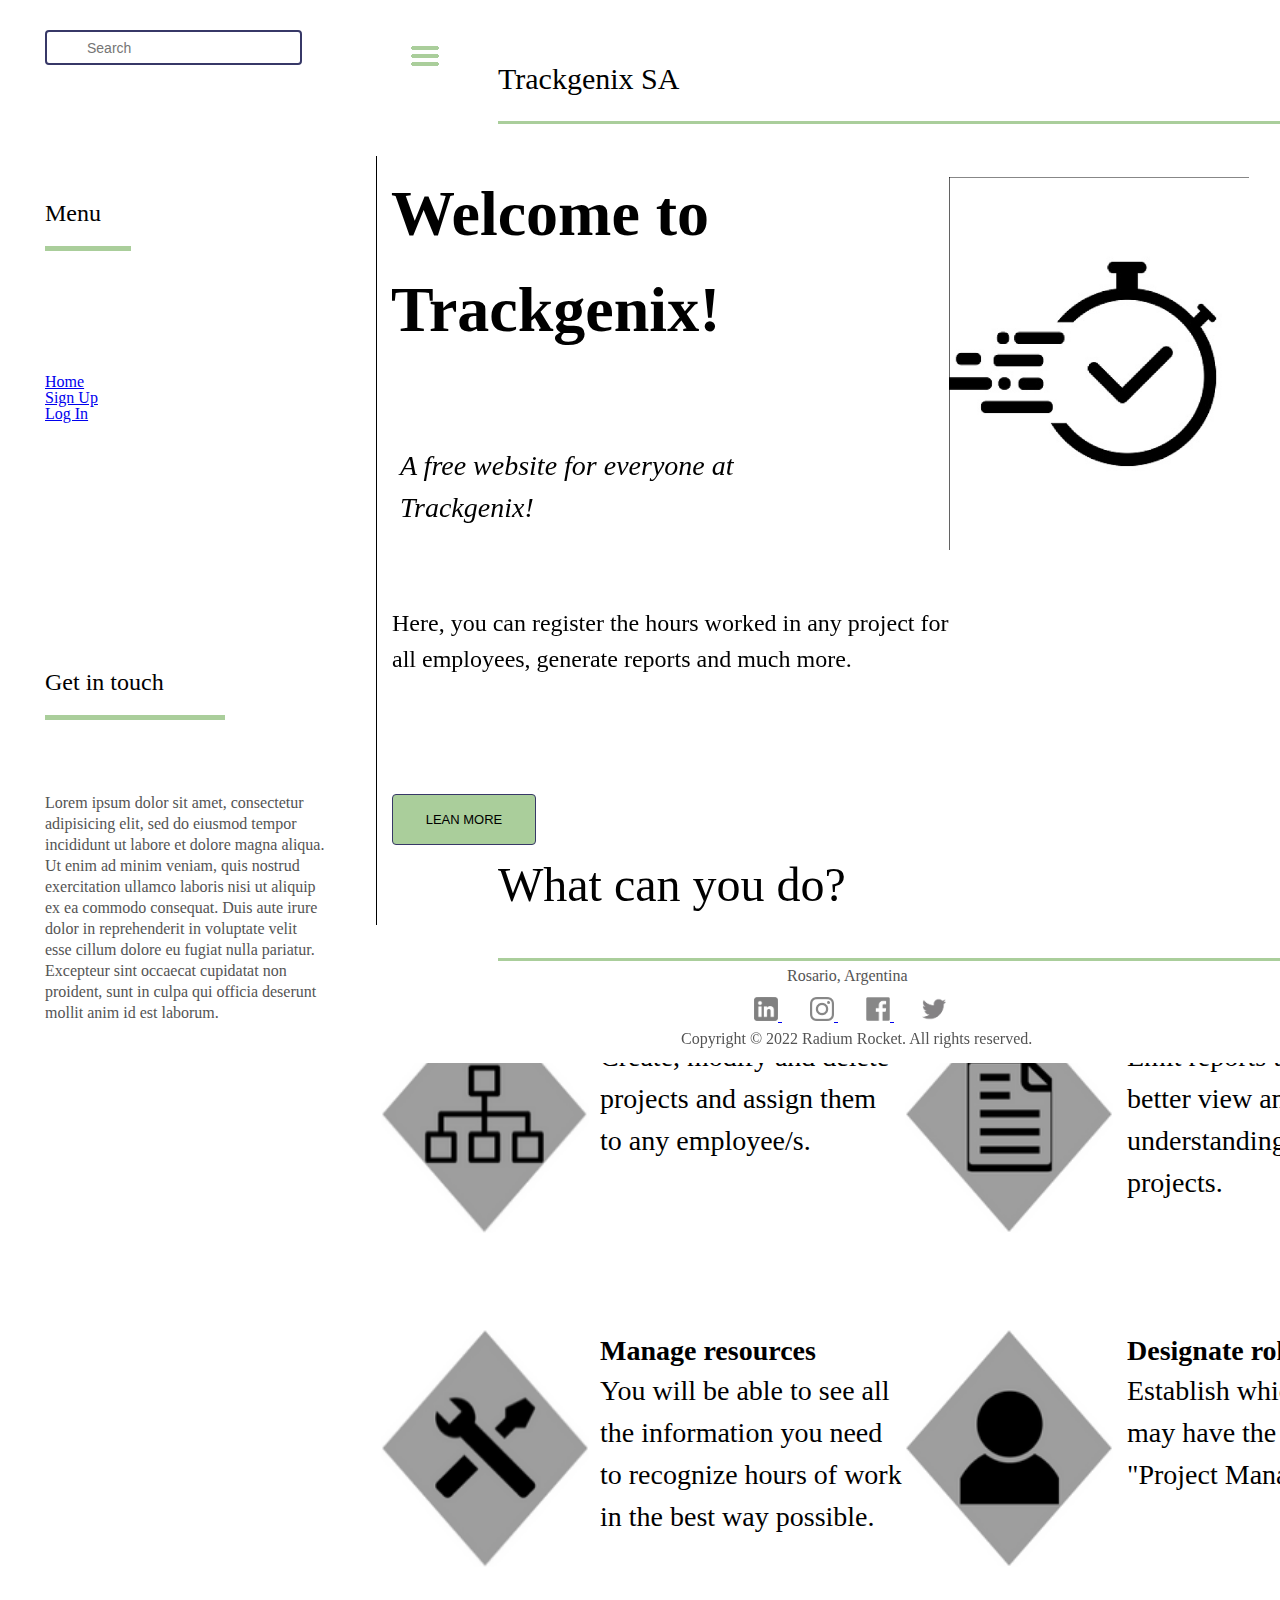
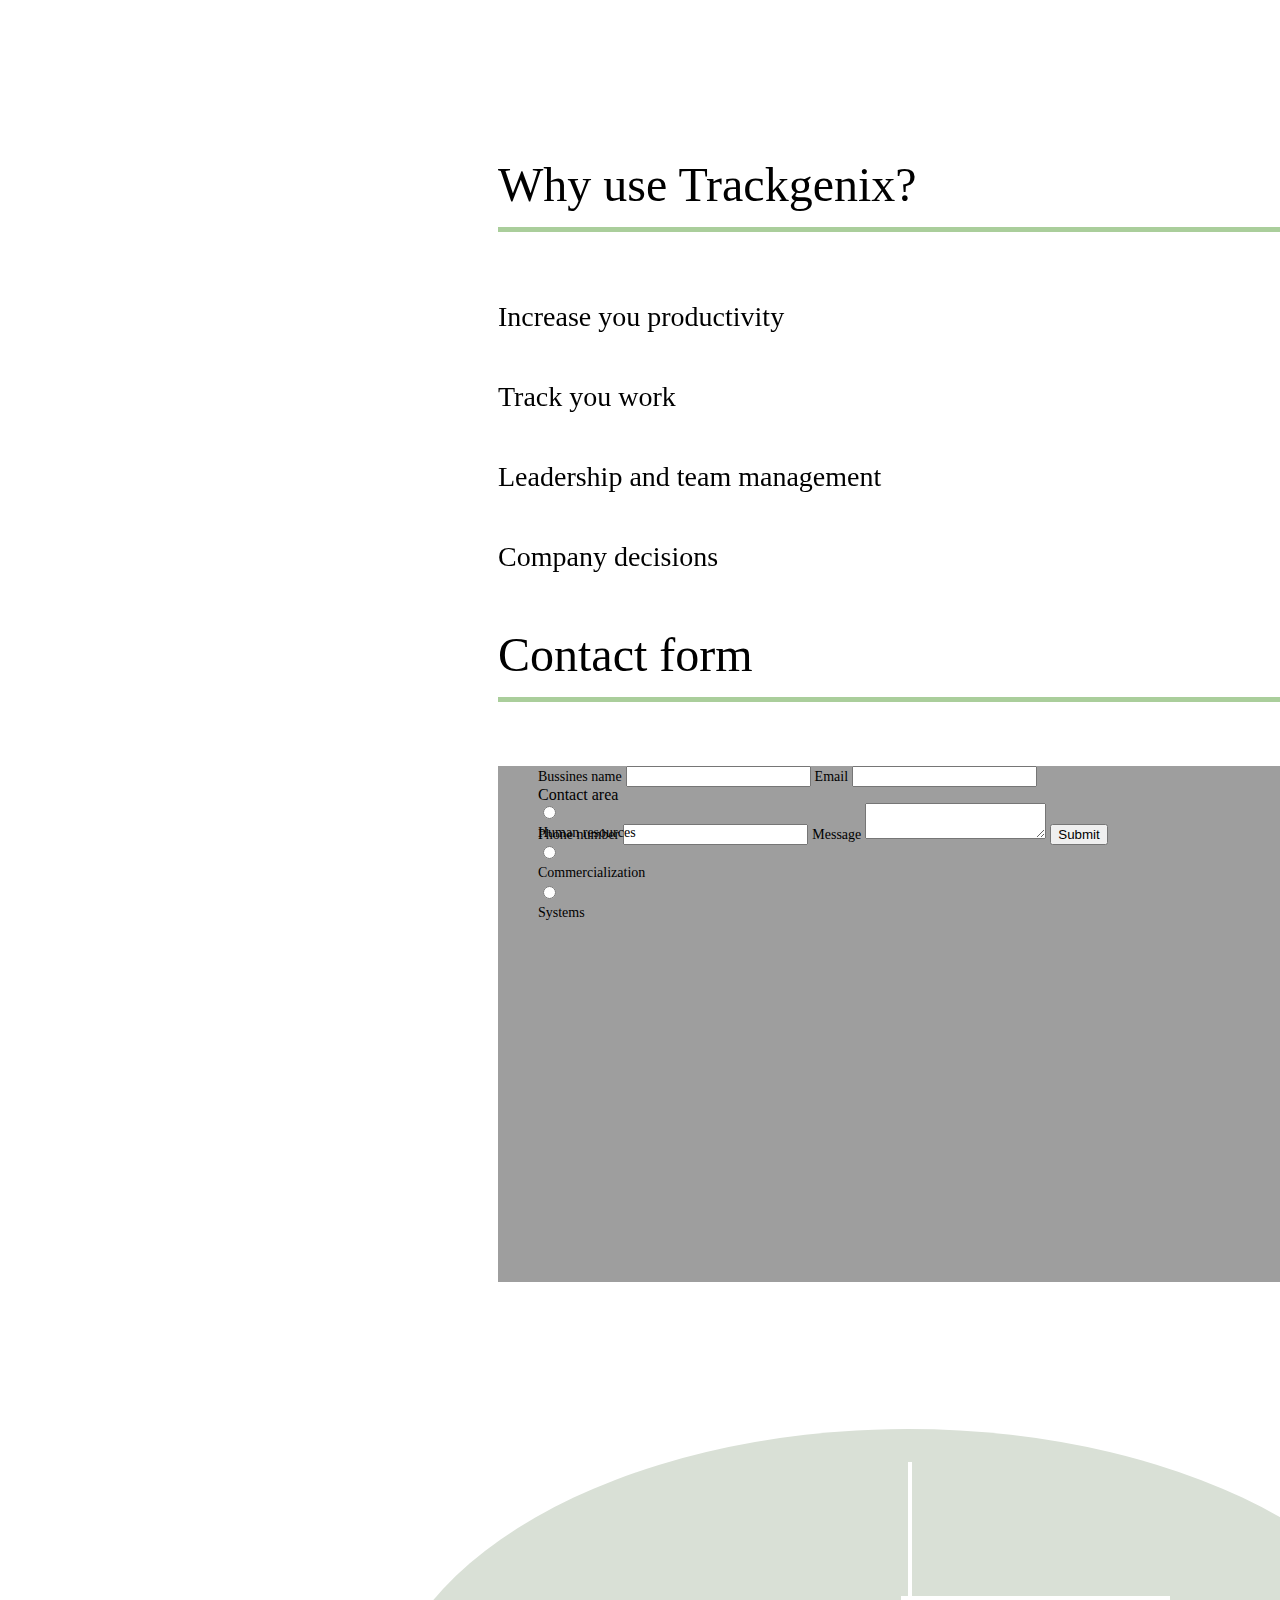
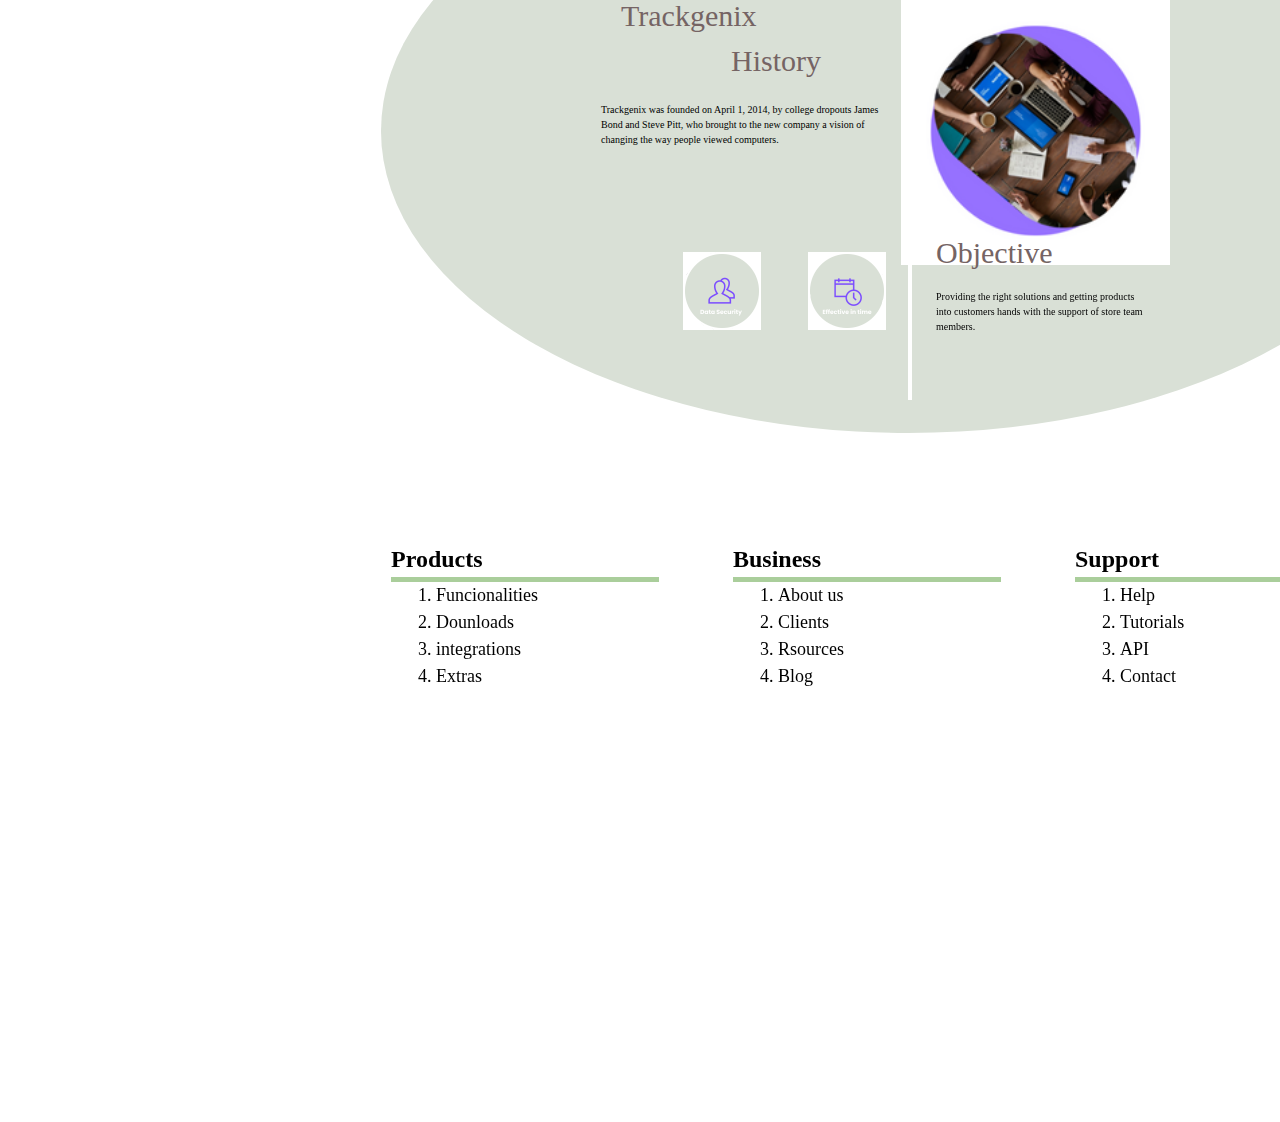
==== commit 787334d1: "BaSP-2022: Added id´s and classes to the HTML code. Body in CSS almost completed" ====
--- a/Semana-03/index.html
+++ b/Semana-03/index.html
@@ -70,40 +70,40 @@
 
 		<!-- Body-->
 		<main>
-			<div class="body-space">
-				<section>
-					<div class="welcome">
+			<div id="body-space">
+				<section>
+					<div id="welcome">
 						<article>
 							<h1>Welcome to Trackgenix!</h1>
+							<img src="images/image-landing-page01.png" alt="image-landing-page01" width="300">
 							<h2>A free website for everyone at Trackgenix!</h2>
 							<p>
 								Here, you can register the hours worked in any project for all employees, 
 								generate reports and much more.
 							</p>
-							<img src="images/image-landing-page01.png" alt="image-landing-page01" width="300">
 						</article>
 						<button type="button">Lean More</button>
 					</div>	
 				</section>
 				<section>
-					<div class="what-can-you-do">
+					<div id="what-can-you-do">
 						<h2>What can you do?</h2>
 						<div id="record-hours">
-							<img src="images/Record-hours.png" alt="Record-hours" width="200">
+							<img src="images/Record-hours.png" alt="Record-hours" width="208" height="237">
 							<h3>Record hours</h3>
 							<p>
 								Create, modify and delete projects and assign them to any employee/s.
 							</p>
 						</div>
 						<div id="generate-reports">
-							<img src="images/Generate-reports.png" alt="Generate-reports" width="200">
+							<img src="images/Generate-reports.png" alt="Generate-reports" width="208" height="237">
 							<h3>Generate reports</h3>
 							<p>
 								Emit reports to have a better view and understanding of all the projects.
 							</p>
 						</div>
 						<div id="manage-resources">
-							<img src="images/Manage-resources.png" alt="Manage-resources" width="200">
+							<img src="images/Manage-resources.png" alt="Manage-resources" width="208" height="237">
 							<h3>Manage resources</h3>
 							<p>
 								You will be able to see all the information you need to recognize hours of work in the 
@@ -111,7 +111,7 @@
 							</p>
 						</div>
 						<div id="designate-roles">
-							<img src="images/Designate-roles.png" alt="Designate-roles" width="200">
+							<img src="images/Designate-roles.png" alt="Designate-roles" width="208" height="237">
 							<h3>Designate roles</h3>
 							<p>
 								Establish which employee may have the title of "Project Manager".
@@ -120,7 +120,7 @@
 					</div>
 				</section>
 				<section>
-					<div class="why-trackgenix">
+					<div id="why-trackgenix">
 						<h2>Why use Trackgenix?</h2>
 						<ul>
 							<li>Increase you productivity</li>
@@ -131,72 +131,84 @@
 					</div>
 				</section>
 				<section>
-					<div class="contact-form">
+					<div id="contact-form">
 						<h2>Contact form</h2>
 						<form>
-							<label>Bussines name</label>
-							<input type="text" name="bussines-name">
-							<label>Email</label>
-							<input type="email" name="email">
+							<label for="bname">Bussines name</label>
+							<input type="text" id="bname" name="bussines-name">
+							<label for="email">Email</label>
+							<input type="email" id="email" name="email">
 							<!-- Checkbox radio-->
-							<input type="radio" name="area" value="Human resources">
-							<label for="">Human resources</label>
-							<input type="radio" name="area" value="Commercialization">
-							<label for="">Commercialization</label>
-							<input type="radio" name="area" value="Systems">
-							<label for="">Systems</label>
+							<p>Contact area</p>
+							<div id="checks">
+								<input type="radio" name="area" id="hresources" value="Human resources">
+								<label for="hresources" class="check">Human resources</label>
+								<input type="radio" name="area" id="commercial" value="Commercialization">
+								<label for="commercial" class="check">Commercialization</label>
+								<input type="radio" name="area" id="systems" value="Systems">
+								<label for="systems" class="check">Systems</label>
+							</div>
 	  						<!---->
-	  						<label>Phone number</label>
-							<input type="text" name="phone-number">
-							<label>Message</label>
+	  						<label for="pnumber">Phone number</label>
+							<input type="text" id="pnumber" name="phone-number">
+							<label for="contact-message-id">Message</label>
 							<textarea id="contact-message-id" name="contact-message-name"></textarea>
 							<input type="submit" value="Submit">
 						</form>
 					</div>
 				</section>
 				<section>
-					<div>
-						<h2>Trackgenix History</h2>
-						<p>
-							Trackgenix was founded on April 1, 2014, by college dropouts James Bond and Steve Pitt, who brought to the new company a vision of changing the way people viewed computers. 
-						</p>
-					</div>
-					<div>
-						<img src="images/Background-objetive.png" alt="Data security-icon-01" width="100">
-						<img src="images/Data-security-icon-01.png" alt="Data-security-icon-01" width="100">
-						<img src="images/Effective-intime-icon-01.png" alt="Effective-intime-icon-01" width="100">
-					</div>
-					<div>
-						<h2>Objective</h2>
-						<p>
-							Providing the right solutions and getting products into customers 
-							hands with the support of store team members. 
-						</p>
-					</div>
-				</section>
-				<section>
-					<div class="products-business-support">
+					<div id="round-background">
+						<div>
+							<h2 class="history-title-01">Trackgenix</h2>
+							<h2 class="history-title-02">History</h2>
+							<p class="p-01">
+								Trackgenix was founded on April 1, 2014, by college dropouts James Bond and Steve Pitt, who brought to the new company a vision of changing the way people viewed computers. 
+							</p>
+						</div>
+						<div class="img-bo"><img src="images/Background-objetive.png" alt="Data security-icon-01" width="269"></div>
+						<div class="img-ds"><img src="images/Data-security-icon-01.png" alt="Data-security-icon-01" width="78"></div>
+						<div class="img-ei"><img src="images/Effective-intime-icon-01.png" alt="Effective-intime-icon-01" width="78"></div>
+						<div>
+							<h2 class="objective-title">Objective</h2>
+							<p class="p-02">
+								Providing the right solutions and getting products into customers 
+								hands with the support of store team members. 
+							</p>
+						</div>
+						<div id="white-line-01"></div>
+						<div id="white-line-02"></div>
+					</div>
+				</section>
+				<section>
+					<div id="products-business-support">
+						<div id="products">
 						<h2>Products</h2>
-						<ol>
-							<li>Funcionalities</li>
-							<li>Dounloads</li>
-							<li>integrations</li>
-							<li>Extras</li>
-						</ol>
+							<ol>
+								<li>Funcionalities</li>
+								<li>Dounloads</li>
+								<li>integrations</li>
+								<li>Extras</li>
+							</ol>
+						</div>
+						<div id="business">
 						<h2>Business</h2>
-						<ol>
-							<li>About us</li>
-							<li>Clients</li>
-							<li>Rsources</li>
-							<li>Blog</li>
-						</ol>
-						<h2>Support</h2>
-						<ol>
-							<li>Help</li>
-							<li>Tutorials</li>
-							<li>API</li>
-							<li>Contact</li>
-						</ol>
+							<ol>
+								<li>About us</li>
+								<li>Clients</li>
+								<li>Rsources</li>
+								<li>Blog</li>
+							</ol>
+						</div>
+						<div id="support">
+							<h2>Support</h2>
+							<ol>
+								<li>Help</li>
+								<li>Tutorials</li>
+								<li>API</li>
+								<li>Contact</li>
+							</ol>
+						</div>
 					</div>
 				</section>
 			</div>
--- a/Semana-03/Style.css
+++ b/Semana-03/Style.css
@@ -218,5 +218,391 @@
   top: 156px;
   right: 0px ;
   bottom: 0px;
-  padding-left: ;
+  font: Poppins;
+}
+
+/* section-01 */
+
+#welcome h1 {
+  position: absolute;
+  width: 413px;
+  height: 236px;
+  left: 15px;
+  top: 10px;
+  font-size: 64px;
+  line-height: 96px;
+  font-weight: 700;
+
+}
+
+#welcome img {
+  position: absolute;
+  top: 21px;
+  right: 21px;
+  left: 573px;
+}
+
+#welcome  h2 {
+  position: absolute;
+  width: 426px;
+  height: 84px;
+  left: 24px;
+  top: 289px;
+  font-size: 28px;
+  font-style: italic;
+  line-height: 42px;
+}
+
+#welcome p {
+  position: absolute;
+  width: 557px;
+  height: 180px;
+  top: 449px;
+  left: 16px;
+  font-size: 24px;
+  line-height: 36px;
+}
+
+#welcome button {
+  position: absolute;
+  width: 144px;
+  height: 51px;
+  top: 638px;
+  left: 16px;
+  border-radius: 4px;
+  font-size: 13px;
+  text-transform: uppercase;
+  background-color: #AACE9B;
+  border: 1px solid #373867;
+}
+
+/* section-02 */
+
+#what-can-you-do h2 {
+  position: absolute;
+  width: 868px;
+  height: 55px;
+  top: 693px;
+  left: 122px;
+  font-size: 48px;
+  line-height: 72px;
+  padding-bottom: 23px;
+  border-bottom: 5px solid #AACE9B;
+}
+
+#record-hours img {
+  position: absolute;
+  top: 840px;
+  left: 5px;
+}
+
+#record-hours h3{
+  position: absolute;
+  width: 303px;
+  height: 40px;
+  top: 840px;
+  left: 224px;
+  font-size: 28px;
+  font-weight: bold;
+  line-height: 42px;
+}
+#record-hours p{
+  position: absolute;
+  width: 303px;
+  height: 167px;
+  top: 880px;
+  left: 224px;
+  font-size: 28px;
+  line-height: 42px;
+}
+
+#generate-reports img {
+  position: absolute;
+  top: 840px;
+  left: 529px;
+}
+
+#generate-reports h3{
+  position: absolute;
+  width: 303px;
+  height: 40px;
+  top: 840px;
+  left: 751px;
+  font-size: 28px;
+  font-weight: bold;
+  line-height: 42px;
+}
+#generate-reports p{
+  position: absolute;
+  width: 303px;
+  height: 167px;
+  top: 880px;
+  left: 751px;
+  font-size: 28px;
+  line-height: 42px;
+}
+
+#manage-resources img {
+  position: absolute;
+  top: 1174px;
+  left: 5px;
+}
+
+#manage-resources h3{
+  position: absolute;
+  width: 303px;
+  height: 40px;
+  top: 1174px;
+  left: 224px;
+  font-size: 28px;
+  font-weight: bold;
+  line-height: 42px;
+}
+#manage-resources p{
+  position: absolute;
+  width: 303px;
+  height: 167px;
+  top: 1214px;
+  left: 224px;
+  font-size: 28px;
+  line-height: 42px;
+}
+
+#designate-roles img {
+  position: absolute;
+  top: 1174px;
+  left: 529px;
+}
+
+#designate-roles h3{
+  position: absolute;
+  width: 303px;
+  height: 40px;
+  top: 1174px;
+  left: 751px;
+  font-size: 28px;
+  font-weight: bold;
+  line-height: 42px;
+}
+#designate-roles p{
+  position: absolute;
+  width: 303px;
+  height: 167px;
+  top: 1214px;
+  left: 751px;
+  font-size: 28px;
+  line-height: 42px;
+}
+
+/* section-03 */
+
+#why-trackgenix h2 {
+  position: absolute;
+  width: 868px;
+  height: 55px;
+  top: 1593px;
+  left: 122px;
+  font-size: 48px;
+  line-height: 72px;
+  padding-bottom: 23px;
+  border-bottom: 5px solid #AACE9B;
+}
+
+#why-trackgenix ul {
+  position: absolute;
+  width: 868px;
+  height: 55px;
+  top: 1740px;
+  left: 122px;
+  font-size: 28px;
+  line-height: 42px;
+}
+
+#why-trackgenix li {
+  height: 50px;
+  padding-bottom: 30px;
+}
+
+/* section-04 */
+
+#contact-form h2 {
+  position: absolute;
+  width: 868px;
+  height: 55px;
+  top: 2063px;
+  left: 122px;
+  font-size: 48px;
+  line-height: 72px;
+  padding-bottom: 23px;
+  border-bottom: 5px solid #AACE9B;
+}
+
+#contact-form form {
+  position: absolute;
+  background-color: #9E9E9E;
+  top: 2210px;
+  left: 122px;
+  height: 516px;
+  width: 868px;
+  padding-left: 40px;
+}
+
+#contact-form label {
+  font-size: 14px;
+  line-height: 21px;
+}
+
+.check {
+  display: block;
+  font-size: 12px;
+  line-height: 18px;
+  font-weight: light;
+}
+
+#checks {
+  position: absolute;
+}
+
+/* section-05 */
+
+#round-background {
+  position: absolute;
+  background-color:  #D9E0D6;
+  border-radius: 50%;
+  height: 604px;
+  width: 1054px;
+  left: 5px;
+  top: 2873px;
+}
+
+#round-background h2{
+  font-size: 30px;
+  line-height: 45px;
+  color: #756464;
+}
+
+.history-title-01 {
+  position: absolute;
+  top: 164px;
+  left: 240px;
+}
+
+.history-title-02 {
+  position: absolute;
+  top: 209px;
+  left: 350px;
+}
+
+.objective-title {
+  position: absolute;
+  top: 401px;
+  left: 555px;
+}
+
+#round-background p {
+  font-size: 10px;
+  line-height: 15px;
+}
+
+.p-01 {
+  position: absolute;
+  top: 273px;
+  left: 220px;
+  width: 300px;
+  height: 60px;
+}
+
+.p-02 {
+  position: absolute;
+  top: 460px;
+  left: 555px;
+  width: 208px;
+  height: 60px;
+}
+
+.img-bo {
+  position: absolute;
+  top: 167px;
+  left: 520px;
+}
+
+#white-line-01 {
+  position: absolute;
+  width: 4px;
+  height: 134px;
+  top: 33px;
+  left: 527px;
+  background-color: #FFFFFF;
+}
+
+#white-line-02 {
+  position: absolute;
+  width: 4px;
+  height: 207px;
+  bottom: 33px;
+  left: 527px;
+  background-color: #FFFFFF;
+}
+
+.img-ds {
+  position: absolute;
+  top: 423px;
+  left: 302px;
+}
+
+.img-ei {
+  position: absolute;
+  top: 423px;
+  left: 427px;
+} 
+
+/* section-06 */
+
+#products-business-support {
+  position: absolute;
+  width: 1043px;
+  height: 689px;
+  left: 15px;
+  top: 3477px;
+}
+
+#products-business-support h2 {
+  font-size: 24px;
+  line-height: 36px;
+  font-weight: bolder;
+  width: 268px;
+  border-bottom: 5px solid #AACE9B;
+}
+
+#products-business-support ol {
+  list-style-type: numbers;
+  padding-left: 45px;
+}
+
+#products-business-support li {
+  font-size: 18px;
+  line-height: 27px;
+}
+
+
+
+#products {
+  position: absolute;
+  width: 342;
+  top: 108px;
+  left: 0px;
+}
+
+#business {
+  position: absolute;
+  width: 342;
+  top: 108px;
+  left: 342px;
+}
+
+#support {
+  position: absolute;
+  width: 342;
+  top: 108px;
+  left: 684px;
 }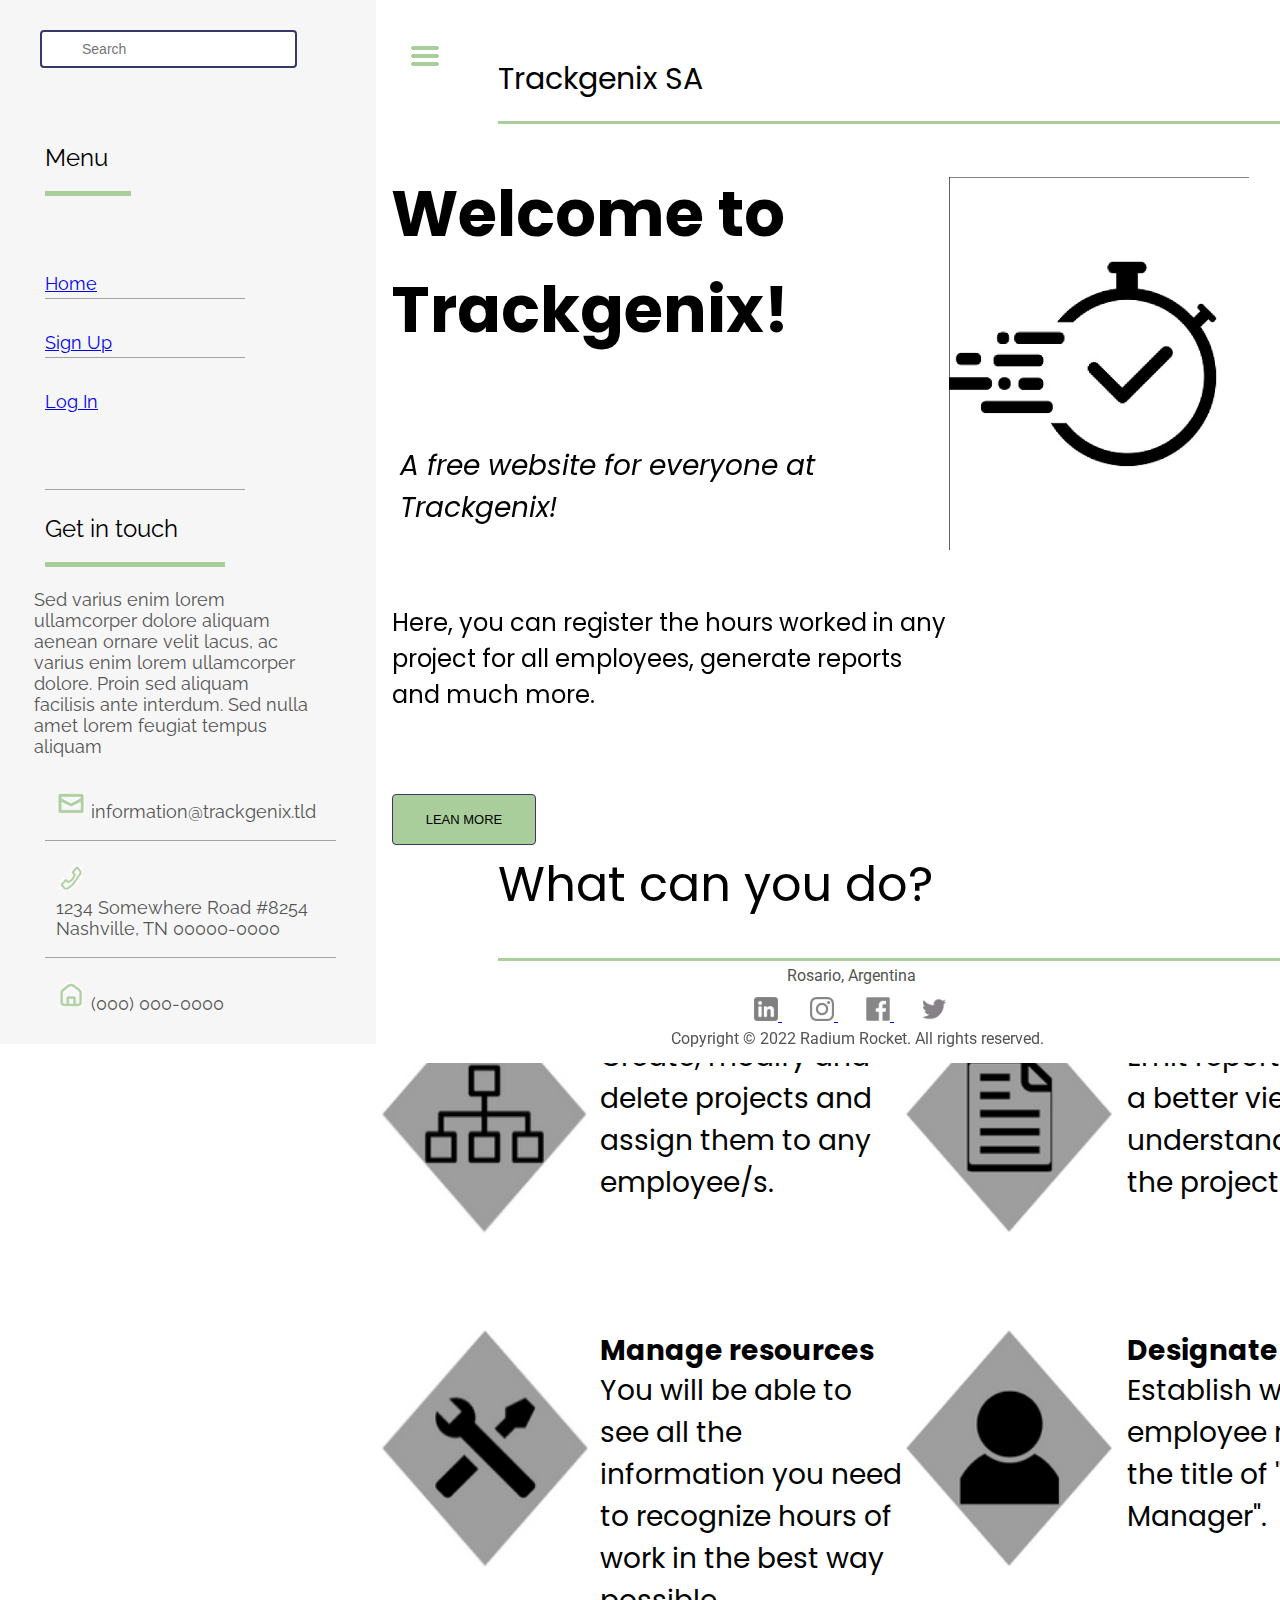
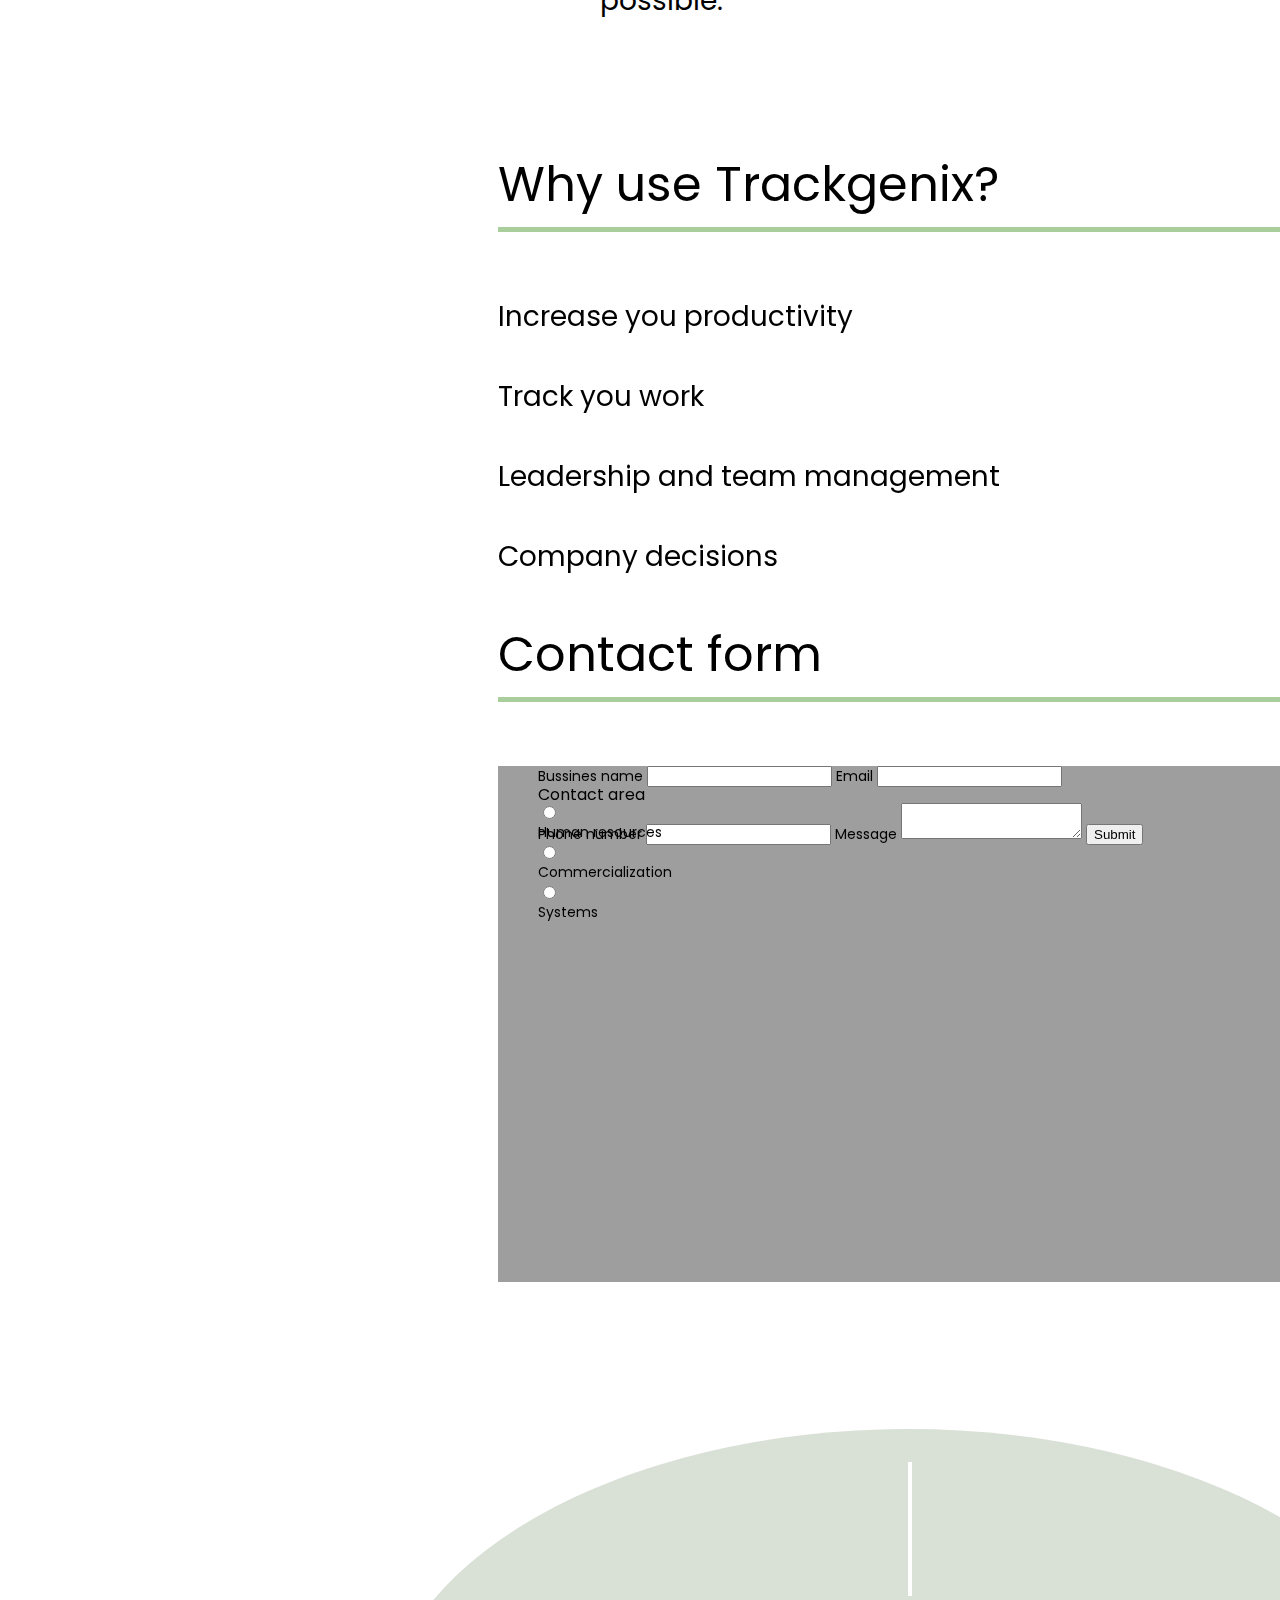
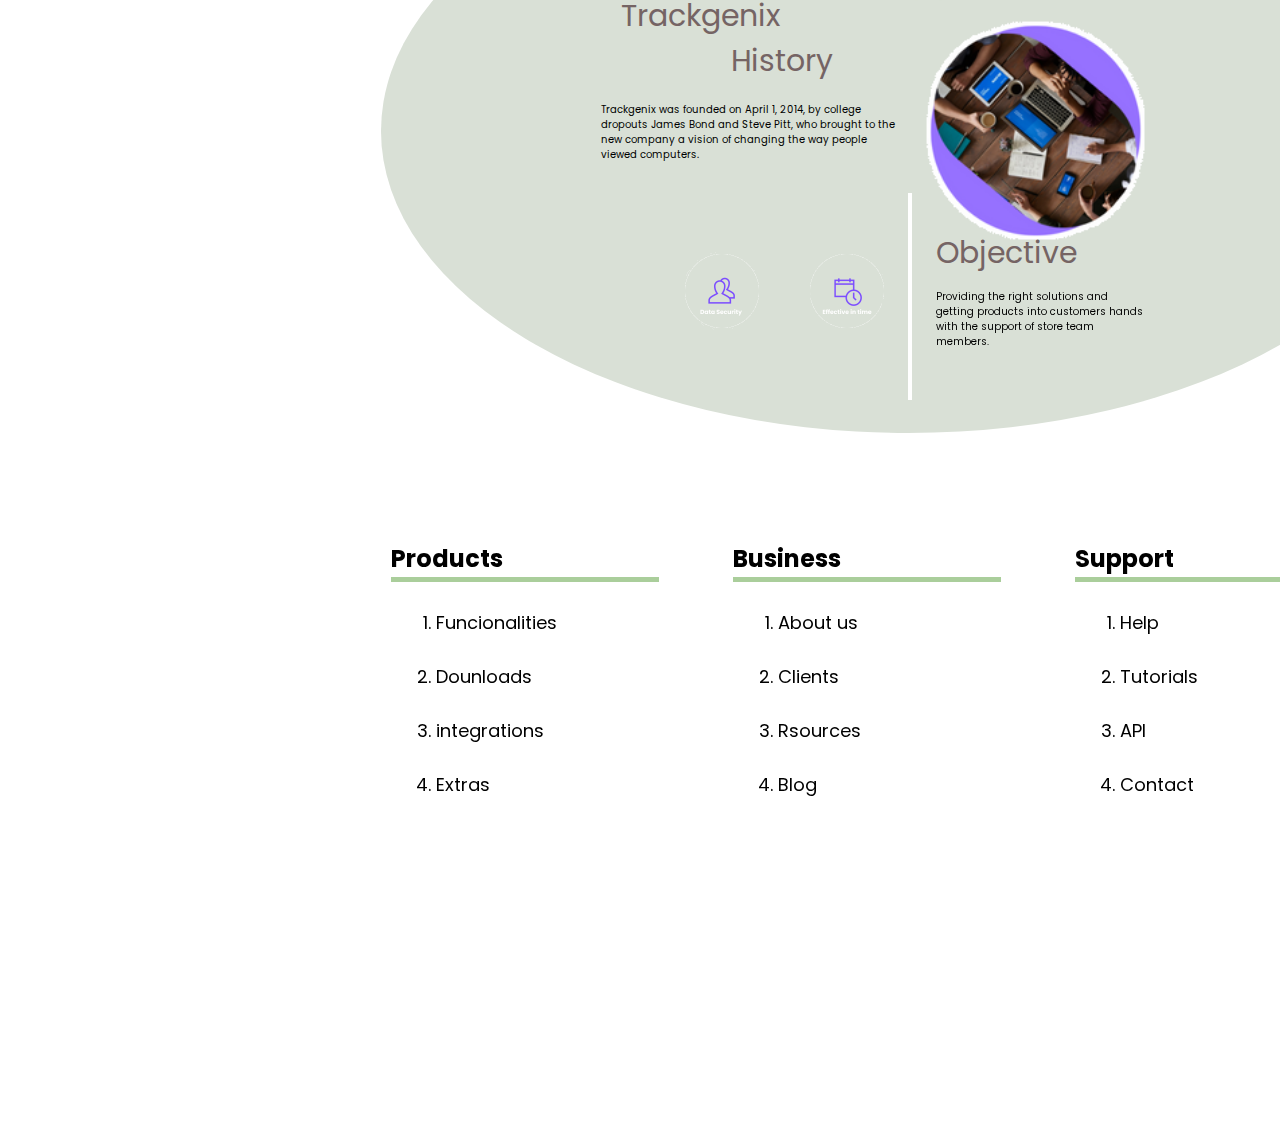
==== commit 23260098: "BaSP-2022: Archives moved to their respective files, Readme completed, and CSS almost finished" ====
--- a/Semana-03/index.html
+++ b/Semana-03/index.html
@@ -6,7 +6,14 @@
 		<meta name="viewport" content="width=device-width, initial-scale=1.0">
 		<meta name="author" content="jdemegliosch@gmail.com">
 		<title>Welcome to Trackgenix!</title>
-		<link rel="stylesheet" type="text/css" href="Style.css">
+		<link rel="stylesheet" type="text/css" href="CSS/reset.css">
+		<link rel="stylesheet" type="text/css" href="CSS/style.css">
+
+		<!-- Fonts-->
+		<link rel="preconnect" href="https://fonts.googleapis.com">
+        <link rel="preconnect" href="https://fonts.gstatic.com" crossorigin>
+        <link href="https://fonts.googleapis.com/css2?family=Poppins:ital,wght@0,400;
+        0,600;1,400&family=Raleway:wght@400;600&family=Roboto&display=swap" rel="stylesheet">
 	</head>
 	<body>
 
@@ -17,46 +24,43 @@
 			<div id="sidenav-01">
 				<nav>
 					<ul>
-						<li><a href="#">Home</a></li>
-						<li><a href="#">Sign Up</a></li>
-						<li><a href="#">Log In</a></li>
+						<li class="li-01-01"><a href="#">Home</a></li>
+						<li class="li-01-01"><a href="#">Sign Up</a></li>
+						<li class="li-01-02"><a href="#">Log In</a></li>
 					</ul>
 				</nav>
 			</div>	
 				<p class="sidebar-title-02">Get in touch</p>
 				<div id="sidebar-p">
 					<p>
-						Lorem ipsum dolor sit amet, consectetur adipisicing elit, sed do eiusmod
-						tempor incididunt ut labore et dolore magna aliqua. Ut enim ad minim veniam,
-						quis nostrud exercitation ullamco laboris nisi ut aliquip ex ea commodo
-						consequat. Duis aute irure dolor in reprehenderit in voluptate velit esse
-						cillum dolore eu fugiat nulla pariatur. Excepteur sint occaecat cupidatat non
-						proident, sunt in culpa qui officia deserunt mollit anim id est laborum.
+						Sed varius enim lorem ullamcorper dolore aliquam aenean ornare velit lacus, 
+						ac varius enim lorem ullamcorper dolore. Proin sed aliquam facilisis ante interdum. 
+						Sed nulla amet lorem feugiat tempus aliquam
 					</p>
+				</div>	
 				<div id="sidenav-02">
-					<nav>
-						<ul>
-							<li>
-								<a href="#">
-									<img src="images/Mail-01.png" alt="Mail-01" width="30">
-								</a>
-								<p>information@trackgenix.tld</p>
-							</li>
-							<li>
-								<a href="#">
-									<img src="images/Phone-01.png" alt="Phone-01" width="30">
-								</a>
-								<p>1234 Somewhere Road #8254 Nashville, TN 00000-0000</p>
-							</li>
-							<li>	
-								<a href="#">
-									<img src="images/Adress-01.png" alt="Address-01" width="30">
-								</a>
-								<p>(000) 000-0000</p>
-							</li>	
-						</ul>
-					</nav>
+					<ul>
+						<li class="li-02-01">
+							<div class="block-01"><a href="#">
+								<img src="images/Mail-01.png" alt="Mail-01" width="30">
+							</a></div>
+							<div class="block-01"><p>information@trackgenix.tld</p></div>
+						</li>
+						<li class="li-02-01">
+							<div class="block-02"><a href="#">
+								<img src="images/Phone-01.png" alt="Phone-01" width="30">
+							</a></div>
+							<div class="block-02"><p>1234 Somewhere Road #8254</p><p>Nashville, TN 00000-0000</p></div>
+						</li>
+						<li class="li-02-02">	
+							<div class="block-03"><a href="#">
+								<img src="images/Adress-01.png" alt="Address-01" width="30">
+							</a></div>
+							<div class="block-03"><p>(000) 000-0000</p></div>
+						</li>
+					</ul>
 				</div>
+					
 		</aside>
 
 		<!-- Header-->
--- a/Semana-03/CSS/style.css
+++ b/Semana-03/CSS/style.css
@@ -0,0 +1,636 @@
+/* Element selectors */
+
+
+body {
+    width: 1440px;
+    height: 1024px;
+}
+
+/* Sidebar element selectors */
+
+aside {
+  position: fixed;
+  background-color: #FFFFFF;
+  width:323px;
+  height: 1024px;
+  position: fixed;
+  top: 0px;
+  left: 0px;
+  bottom: 0px;
+  padding-top: 20px;
+  padding-right: 53px;
+  font-family: Raleway,sans-serif;
+  color: #545454;
+  background-color: #F6F6F6;
+}
+
+aside input[type=text] {
+  position: absolute;
+  top: 30px;
+  left: 40px;
+  width: 257px;
+  height: 38px;
+  box-sizing: border-box;
+  border: 2px solid #373867;
+  border-radius: 4px;
+  font-size: 14px;
+  background-color: white;
+  background-image:url("file:///C:/Users/Julian/Desktop/Curso%20RR/HTML/BaSP-M2022-Etapa-1/Semana-03/images/Search-icon-01.svg");
+  background-position: 12px 9px;
+  background-size: 15px 15px;
+  background-repeat: no-repeat;
+  padding: 12px 20px 12px 40px;
+}
+
+/* header element selectors */
+
+header {
+  position: fixed;
+  width: 1064px;
+  height: 156px;
+  left: 376px;  
+  z-index: 10;
+  background-color: #FFFFFF;
+}
+
+/* body element selectors*/
+
+main {
+  position: absolute;
+  left: 376px;
+  top: 156px;
+  right: 0px ;
+  bottom: 0px;
+  font-family: Poppins, sans-serif;
+}
+
+/* footer element selectors*/
+
+footer {
+  position: fixed;
+  top: 925px;
+  left: 376px;
+  right: 0px;
+  bottom: 0px;
+  height: 138px;
+  width: 1064px;
+  z-index: 10;
+  background-color: #FFFFFF;
+  font-family: Roboto,sans-serif;
+  color: #545454;
+}
+
+
+/* Other selectors */
+
+
+/* Sidebar other selectors */
+
+.sidebar-title-01 {
+  position: absolute;
+  top: 146px;
+  left: 45px;
+  width: 86px;
+  border-bottom: 5px solid #AACE9B;
+  padding-bottom: 21px;
+  font-size: 24px;
+  color: #000000;
+}
+
+#sidenav-01 {
+  position: absolute;
+  top: 240px;
+  left: 45px;
+  width: 331px;
+  height: 142px;
+  font-size: 18px;
+  line-height: 21px;
+}
+
+.li-01-01 {
+  left: 0px;
+  top: 0px;
+  width: 200px;
+  height: 25px;
+  padding-top: 33px;
+  border-bottom: 1px solid #A4A4A4;
+}
+
+.li-01-02 {
+  left: 0px;
+  top: 0px;
+  width: 200px;
+  height: 25px;
+  padding-top: 33px;
+  padding-bottom: 73px;
+  border-bottom: 1px solid #A4A4A4;
+}
+
+.sidebar-title-02 {
+  position: absolute;
+  top: 517px;
+  left: 45px;
+  width: 180px;
+  border-bottom: 5px solid #AACE9B;
+  padding-bottom: 21px;
+  font-size: 24px;
+  color: #000000;
+}
+
+#sidebar-p {
+  position: absolute;
+  top: 589px;
+  left: 34px;
+  width: 280px;
+  height: 147;
+  font-size: 18px;
+  line-height: 21px;
+}
+
+#sidenav-02 {
+  position: absolute;
+  width: 331px;
+  height: 186px;
+  top: 766px;
+  left: 45px;
+  font-size: 18px;
+  line-height: 21px;
+}
+
+.li-02-01 {
+  left: 34px;
+  top: 0px;
+  width: 280px;
+  padding-left: 11px;
+  padding-bottom: 18px;
+  padding-top: 22px;
+  border-bottom: 1px solid #A4A4A4;
+}
+
+.li-02-02 {
+  left: 34px;
+  top: 0px;
+  width: 280px;
+  padding-left: 11px;
+  padding-top: 22px;
+}
+
+.sidenav-02 p {
+  width: 221px;
+  padding-left: 14px;
+}
+
+.block-01 {
+ display: inline-block;
+}
+
+.block-02 {
+ display: inline-block;
+}
+
+.block-03 {
+ display: inline-block;
+}
+
+/* header other selectors */
+
+#hamburger {
+  position: relative;
+  width: 36px;
+  height: 33px;
+  top: 40px; 
+  left: 33px;
+}
+
+.header-title {
+  position: relative;
+  font-family: Poppins, sans-serif;
+  font-size: 30px;
+  top: 28px;
+  left: 122px;
+  bottom: 44px;
+  width: 868px;
+  height: 37px;
+  line-height: 35px;
+  padding-bottom: 23px;
+  border-bottom: 3px solid #AACE9B;
+}
+
+/* body other selectors */
+
+/* Body section-01 */
+
+#welcome h1 {
+  position: absolute;
+  width: 413px;
+  height: 236px;
+  left: 15px;
+  top: 10px;
+  font-size: 64px;
+  line-height: 96px;
+  font-weight: 700;
+
+}
+
+#welcome img {
+  position: absolute;
+  top: 21px;
+  right: 21px;
+  left: 573px;
+}
+
+#welcome  h2 {
+  position: absolute;
+  width: 426px;
+  height: 84px;
+  left: 24px;
+  top: 289px;
+  font-size: 28px;
+  font-style: italic;
+  line-height: 42px;
+}
+
+#welcome p {
+  position: absolute;
+  width: 557px;
+  height: 180px;
+  top: 449px;
+  left: 16px;
+  font-size: 24px;
+  line-height: 36px;
+}
+
+#welcome button {
+  position: absolute;
+  width: 144px;
+  height: 51px;
+  top: 638px;
+  left: 16px;
+  border-radius: 4px;
+  font-size: 13px;
+  text-transform: uppercase;
+  background-color: #AACE9B;
+  border: 1px solid #373867;
+}
+
+/* Body section-02 */
+
+#what-can-you-do h2 {
+  position: absolute;
+  width: 868px;
+  height: 55px;
+  top: 693px;
+  left: 122px;
+  font-size: 48px;
+  line-height: 72px;
+  padding-bottom: 23px;
+  border-bottom: 5px solid #AACE9B;
+}
+
+#record-hours img {
+  position: absolute;
+  top: 840px;
+  left: 5px;
+}
+
+#record-hours h3{
+  position: absolute;
+  width: 303px;
+  height: 40px;
+  top: 840px;
+  left: 224px;
+  font-size: 28px;
+  font-weight: bold;
+  line-height: 42px;
+}
+#record-hours p{
+  position: absolute;
+  width: 303px;
+  height: 167px;
+  top: 880px;
+  left: 224px;
+  font-size: 28px;
+  line-height: 42px;
+}
+
+#generate-reports img {
+  position: absolute;
+  top: 840px;
+  left: 529px;
+}
+
+#generate-reports h3{
+  position: absolute;
+  width: 303px;
+  height: 40px;
+  top: 840px;
+  left: 751px;
+  font-size: 28px;
+  font-weight: bold;
+  line-height: 42px;
+}
+#generate-reports p{
+  position: absolute;
+  width: 303px;
+  height: 167px;
+  top: 880px;
+  left: 751px;
+  font-size: 28px;
+  line-height: 42px;
+}
+
+#manage-resources img {
+  position: absolute;
+  top: 1174px;
+  left: 5px;
+}
+
+#manage-resources h3{
+  position: absolute;
+  width: 303px;
+  height: 40px;
+  top: 1174px;
+  left: 224px;
+  font-size: 28px;
+  font-weight: bold;
+  line-height: 42px;
+}
+#manage-resources p{
+  position: absolute;
+  width: 303px;
+  height: 167px;
+  top: 1214px;
+  left: 224px;
+  font-size: 28px;
+  line-height: 42px;
+}
+
+#designate-roles img {
+  position: absolute;
+  top: 1174px;
+  left: 529px;
+}
+
+#designate-roles h3{
+  position: absolute;
+  width: 303px;
+  height: 40px;
+  top: 1174px;
+  left: 751px;
+  font-size: 28px;
+  font-weight: bold;
+  line-height: 42px;
+}
+#designate-roles p{
+  position: absolute;
+  width: 303px;
+  height: 167px;
+  top: 1214px;
+  left: 751px;
+  font-size: 28px;
+  line-height: 42px;
+}
+
+/* Body section-03 */
+
+#why-trackgenix h2 {
+  position: absolute;
+  width: 868px;
+  height: 55px;
+  top: 1593px;
+  left: 122px;
+  font-size: 48px;
+  line-height: 72px;
+  padding-bottom: 23px;
+  border-bottom: 5px solid #AACE9B;
+}
+
+#why-trackgenix ul {
+  position: absolute;
+  width: 868px;
+  height: 55px;
+  top: 1740px;
+  left: 122px;
+  font-size: 28px;
+  line-height: 42px;
+}
+
+#why-trackgenix li {
+  height: 50px;
+  padding-bottom: 30px;
+}
+
+/* Body section-04 */
+
+#contact-form h2 {
+  position: absolute;
+  width: 868px;
+  height: 55px;
+  top: 2063px;
+  left: 122px;
+  font-size: 48px;
+  line-height: 72px;
+  padding-bottom: 23px;
+  border-bottom: 5px solid #AACE9B;
+}
+
+#contact-form form {
+  position: absolute;
+  background-color: #9E9E9E;
+  top: 2210px;
+  left: 122px;
+  height: 516px;
+  width: 868px;
+  padding-left: 40px;
+}
+
+#contact-form label {
+  font-size: 14px;
+  line-height: 21px;
+}
+
+.check {
+  display: block;
+  font-size: 12px;
+  line-height: 18px;
+  font-weight: light;
+}
+
+#checks {
+  position: absolute;
+}
+
+/* Body section-05 */
+
+#round-background {
+  position: absolute;
+  background-color:  #D9E0D6;
+  border-radius: 50%;
+  height: 604px;
+  width: 1054px;
+  left: 5px;
+  top: 2873px;
+}
+
+#round-background h2{
+  font-size: 30px;
+  line-height: 45px;
+  color: #756464;
+}
+
+.history-title-01 {
+  position: absolute;
+  top: 164px;
+  left: 240px;
+}
+
+.history-title-02 {
+  position: absolute;
+  top: 209px;
+  left: 350px;
+}
+
+.objective-title {
+  position: absolute;
+  top: 401px;
+  left: 555px;
+}
+
+#round-background p {
+  font-size: 10px;
+  line-height: 15px;
+}
+
+.p-01 {
+  position: absolute;
+  top: 273px;
+  left: 220px;
+  width: 300px;
+  height: 60px;
+}
+
+.p-02 {
+  position: absolute;
+  top: 460px;
+  left: 555px;
+  width: 208px;
+  height: 60px;
+}
+
+.img-bo {
+  position: absolute;
+  top: 167px;
+  left: 520px;
+}
+
+#white-line-01 {
+  position: absolute;
+  width: 4px;
+  height: 134px;
+  top: 33px;
+  left: 527px;
+  background-color: #FFFFFF;
+}
+
+#white-line-02 {
+  position: absolute;
+  width: 4px;
+  height: 207px;
+  bottom: 33px;
+  left: 527px;
+  background-color: #FFFFFF;
+}
+
+.img-ds {
+  position: absolute;
+  top: 423px;
+  left: 302px;
+}
+
+.img-ei {
+  position: absolute;
+  top: 423px;
+  left: 427px;
+} 
+
+/* Body section-06 */
+
+#products-business-support {
+  position: absolute;
+  width: 1043px;
+  height: 689px;
+  left: 15px;
+  top: 3477px;
+}
+
+#products-business-support h2 {
+  font-size: 24px;
+  line-height: 36px;
+  font-weight: bolder;
+  width: 268px;
+  border-bottom: 5px solid #AACE9B;
+}
+
+#products-business-support ol {
+  list-style-type: numbers;
+  padding-left: 45px;
+}
+
+#products-business-support li {
+  font-size: 18px;
+  line-height: 27px;
+  padding-top: 27px;
+}
+
+#products {
+  position: absolute;
+  width: 342;
+  top: 108px;
+  left: 0px;
+}
+
+#business {
+  position: absolute;
+  width: 342;
+  top: 108px;
+  left: 342px;
+}
+
+#support {
+  position: absolute;
+  width: 342;
+  top: 108px;
+  left: 684px;
+}
+
+/* footer other selectors */
+
+.location {
+  position: relative;
+  bottom: -33px;
+  left: 122px;
+  height: 19px;
+  width: 136px;
+  padding-top: 7px;
+  padding-left: 289px;
+  padding-right: 444px;
+  border-top: 3px solid #AACE9B;
+}
+
+#footernav {
+  position: relative;
+  bottom: -43px;
+  left: 378px;
+  height: 24px;
+}
+
+#footernav a{
+  padding-right: 28px;
+}
+
+#copyright {
+  position: relative;
+  bottom: -53px;
+  left: 295px;
+  height: 17px;
+}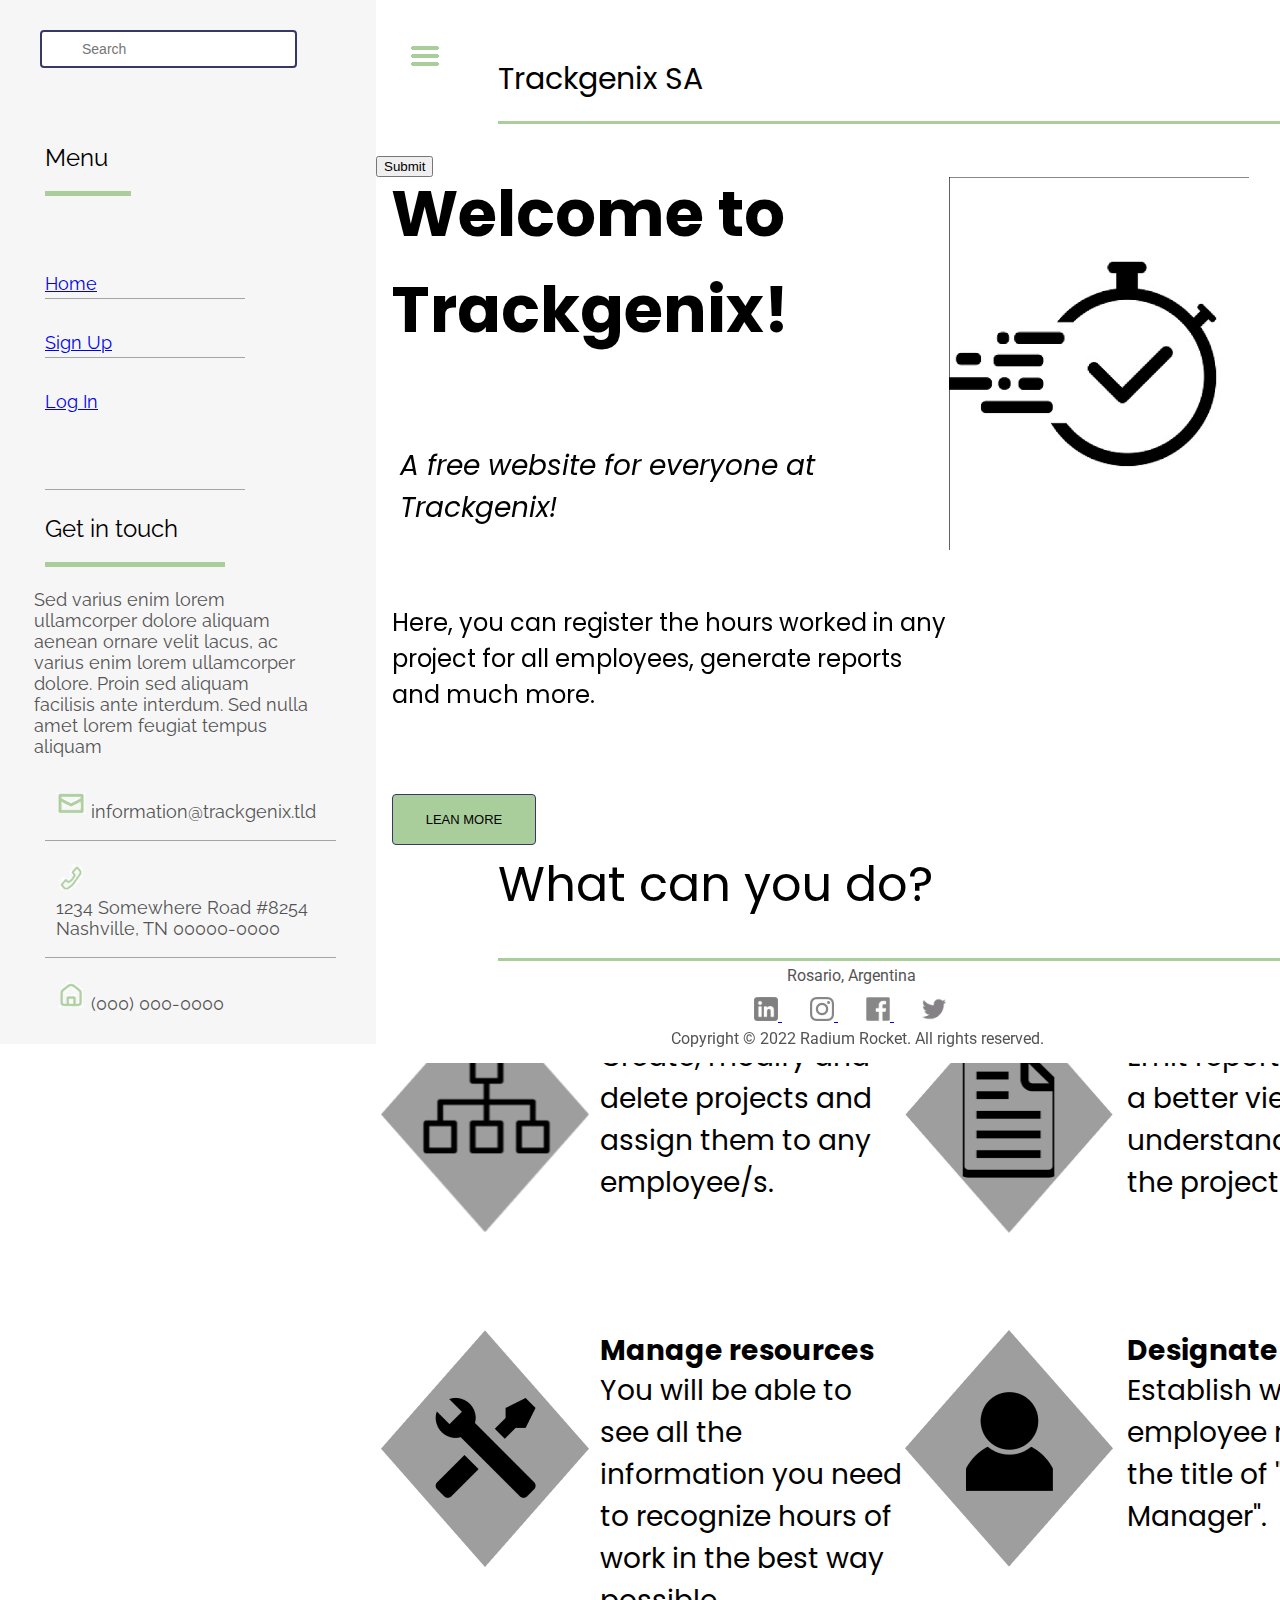
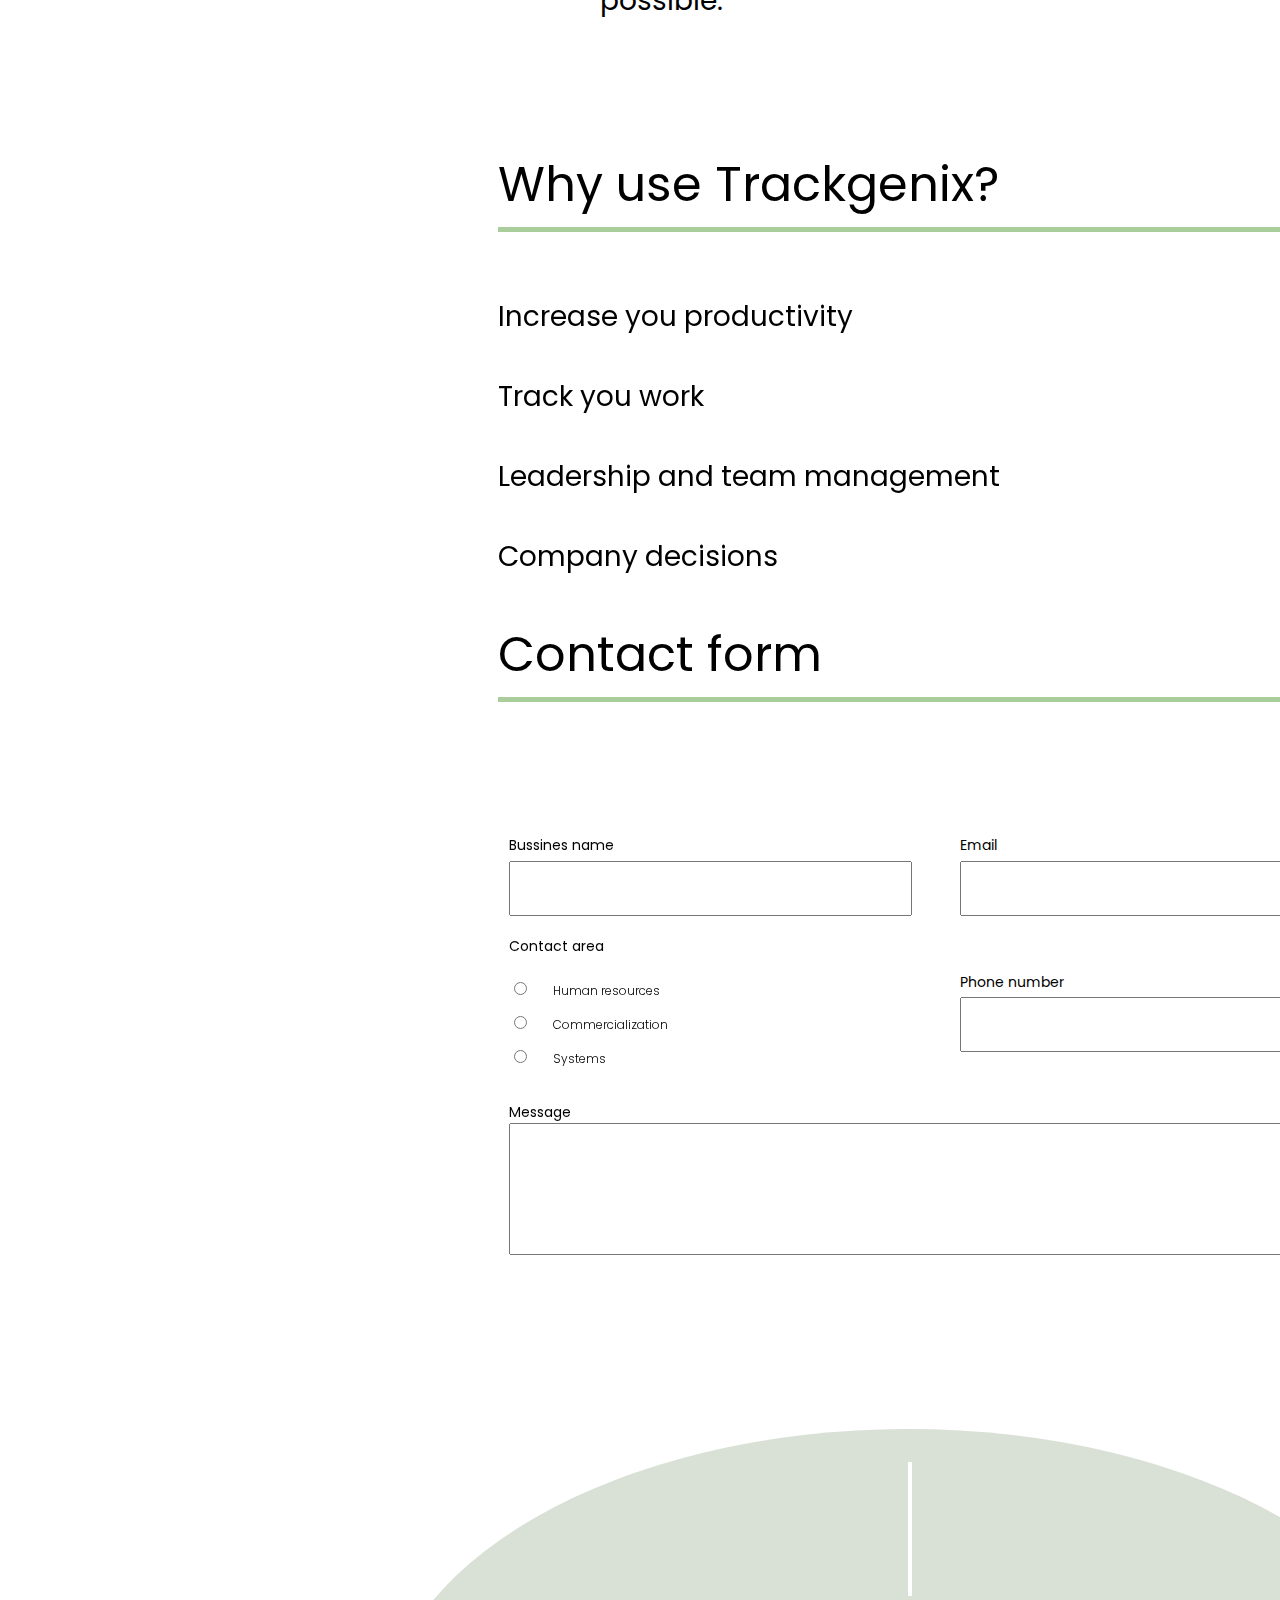
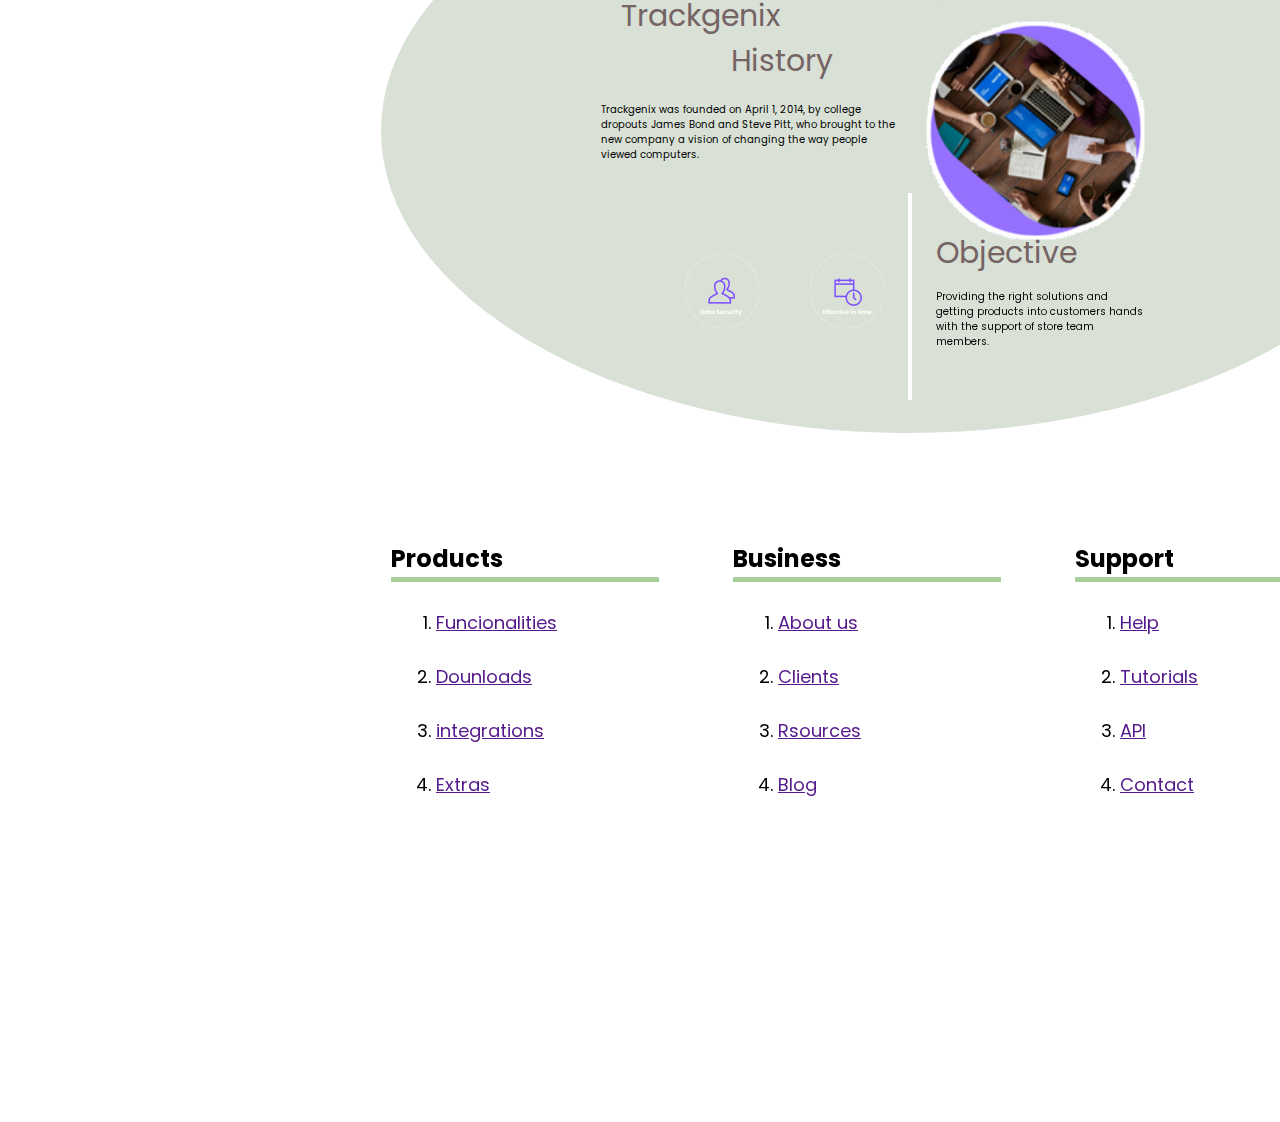
==== commit d0b0af54: "BaSP-2022: Completed the CSS code, some format corrections needed" ====
--- a/Semana-03/index.html
+++ b/Semana-03/index.html
@@ -14,6 +14,7 @@
         <link rel="preconnect" href="https://fonts.gstatic.com" crossorigin>
         <link href="https://fonts.googleapis.com/css2?family=Poppins:ital,wght@0,400;
         0,600;1,400&family=Raleway:wght@400;600&family=Roboto&display=swap" rel="stylesheet">
+        
 	</head>
 	<body>
 
@@ -137,27 +138,35 @@
 				<section>
 					<div id="contact-form">
 						<h2>Contact form</h2>
-						<form>
-							<label for="bname">Bussines name</label>
-							<input type="text" id="bname" name="bussines-name">
-							<label for="email">Email</label>
-							<input type="email" id="email" name="email">
+						<form class="form-root">
+								<label class="label-01" for="bname">Bussines name</label>
+								<input type="text" id="bname" name="bussines-name">
+								<label class="label-02" for="email">Email</label>
+								<input type="email" id="email" name="email">
 							<!-- Checkbox radio-->
-							<p>Contact area</p>
-							<div id="checks">
-								<input type="radio" name="area" id="hresources" value="Human resources">
-								<label for="hresources" class="check">Human resources</label>
-								<input type="radio" name="area" id="commercial" value="Commercialization">
-								<label for="commercial" class="check">Commercialization</label>
-								<input type="radio" name="area" id="systems" value="Systems">
-								<label for="systems" class="check">Systems</label>
+							<div class="form-03">
+								<p>Contact area</p>
+								<ul>
+									<li>
+										<input type="radio" name="area" id="hresources" value="Human resources">
+										<label for="hresources">Human resources</label>
+									</li>
+									<li>
+										<input type="radio" id="commercial" value="Commercialization">
+										<label for="commercial" class="check">Commercialization</label>
+									</li>
+									<li>
+										<input type="radio" id="systems" value="Systems">
+										<label for="systems" class="check">Systems</label>
+									</li>
+								</ul>
 							</div>
-	  						<!---->
-	  						<label for="pnumber">Phone number</label>
-							<input type="text" id="pnumber" name="phone-number">
-							<label for="contact-message-id">Message</label>
-							<textarea id="contact-message-id" name="contact-message-name"></textarea>
-							<input type="submit" value="Submit">
+		  					<!---->
+			  					<label class="label-03" for="pnumber">Phone number</label>
+								<input type="text" id="pnumber" name="phone-number">
+								<label class="label-04" for="contact-msg">Message</label>
+								<textarea id="contact-msg" name="contact-message-name"></textarea>
+								<input class="form-button" type="submit" value="Submit">
 						</form>
 					</div>
 				</section>
@@ -189,28 +198,28 @@
 						<div id="products">
 						<h2>Products</h2>
 							<ol>
-								<li>Funcionalities</li>
-								<li>Dounloads</li>
-								<li>integrations</li>
-								<li>Extras</li>
+								<li><a href="">Funcionalities</a></li>
+								<li><a href="">Dounloads</a></li>
+								<li><a href="">integrations</a></li>
+								<li><a href="">Extras</a></li>
 							</ol>
 						</div>
 						<div id="business">
 						<h2>Business</h2>
 							<ol>
-								<li>About us</li>
-								<li>Clients</li>
-								<li>Rsources</li>
-								<li>Blog</li>
+								<li><a href="">About us</a></li>
+								<li><a href="">Clients</a></li>
+								<li><a href="">Rsources</a></li>
+								<li><a href="">Blog</a></li>
 							</ol>
 						</div>
 						<div id="support">
 							<h2>Support</h2>
 							<ol>
-								<li>Help</li>
-								<li>Tutorials</li>
-								<li>API</li>
-								<li>Contact</li>
+								<li><a href="">Help</a></li>
+								<li><a href="">Tutorials</a></li>
+								<li><a href="">API</a></li>
+								<li><a href="">Contact</a></li>
 							</ol>
 						</div>
 					</div>
--- a/Semana-03/CSS/style.css
+++ b/Semana-03/CSS/style.css
@@ -10,36 +10,34 @@
 
 aside {
   position: fixed;
-  background-color: #FFFFFF;
   width:323px;
   height: 1024px;
-  position: fixed;
+  padding-top: 20px;
+  padding-right: 53px;
   top: 0px;
   left: 0px;
   bottom: 0px;
-  padding-top: 20px;
-  padding-right: 53px;
+  background-color: #F6F6F6;
   font-family: Raleway,sans-serif;
   color: #545454;
-  background-color: #F6F6F6;
 }
 
 aside input[type=text] {
   position: absolute;
+  width: 257px;
+  height: 38px;
+  padding: 12px 20px 12px 40px;
   top: 30px;
   left: 40px;
-  width: 257px;
-  height: 38px;
   box-sizing: border-box;
   border: 2px solid #373867;
   border-radius: 4px;
-  font-size: 14px;
   background-color: white;
   background-image:url("file:///C:/Users/Julian/Desktop/Curso%20RR/HTML/BaSP-M2022-Etapa-1/Semana-03/images/Search-icon-01.svg");
   background-position: 12px 9px;
   background-size: 15px 15px;
   background-repeat: no-repeat;
-  padding: 12px 20px 12px 40px;
+  font-size: 14px;
 }
 
 /* header element selectors */
@@ -218,7 +216,7 @@
 
 /* body other selectors */
 
-/* Body section-01 */
+/* Body section-01-Welcome */
 
 #welcome h1 {
   position: absolute;
@@ -273,7 +271,7 @@
   border: 1px solid #373867;
 }
 
-/* Body section-02 */
+/* Body section-02-What? */
 
 #what-can-you-do h2 {
   position: absolute;
@@ -391,7 +389,7 @@
   line-height: 42px;
 }
 
-/* Body section-03 */
+/* Body section-03-Why? */
 
 #why-trackgenix h2 {
   position: absolute;
@@ -420,7 +418,7 @@
   padding-bottom: 30px;
 }
 
-/* Body section-04 */
+/* Body section-04-Contact */
 
 #contact-form h2 {
   position: absolute;
@@ -433,34 +431,103 @@
   padding-bottom: 23px;
   border-bottom: 5px solid #AACE9B;
 }
-
-#contact-form form {
-  position: absolute;
-  background-color: #9E9E9E;
-  top: 2210px;
-  left: 122px;
-  height: 516px;
-  width: 868px;
-  padding-left: 40px;
-}
-
-#contact-form label {
+#contact-form p{
   font-size: 14px;
   line-height: 21px;
-}
-
-.check {
-  display: block;
+  padding-bottom: 18px;
+}
+
+.label-01, .label-02, .label-03 , .label-04 {
+  font-size: 14px;
+  line-height: 21px;
+  padding-bottom: 5px;
+  width: 210px;
+  height: 21px;
+}
+
+.label-01 {
+  position: absolute;
+  top: 2279px;
+  left: 133px;
+}
+.label-02 {
+  position: absolute;
+  top: 2279px;
+  left: 584px;
+}
+
+.label-03 {
+  position: absolute;
+  top: 2416px;
+  left: 584px;
+}
+.label-04 {
+  position: absolute;
+  top: 2546px;
+  left: 133px;
+}
+
+.form-03 p {
+  position: absolute;
+  width: 210px;
+  height: 21px;
+  top: 2380px;
+  left: 133px;
+}
+
+.form-03 label {
+  padding-left: 20px;
+}
+
+.form-03 ul {
+  position: absolute;
+  width: 220px;
+  height: 100px;
+  top: 2423px;
+  left: 133px;
+}
+
+.form-03 li {
+  padding-bottom: 15px;
+  width: 218px;
+  height: 19px;
   font-size: 12px;
   line-height: 18px;
-  font-weight: light;
-}
-
-#checks {
-  position: absolute;
-}
-
-/* Body section-05 */
+  font-weight: 300;
+
+}
+
+#bname, #email, #pnumber {
+  width: 395px;
+  height: 49px;
+}
+
+#bname {
+  position: absolute;
+  top: 2305px;
+  left: 133px;
+}
+#email {
+  position: absolute;
+  top: 2305px;
+  left: 584px;
+}
+
+#pnumber {
+  position: absolute;
+  top: 2441px;
+  left: 584px;
+}
+
+#contact-msg {
+  position: absolute;
+  top: 2567px;
+  left: 133px;
+  width: 848px;
+  height: 126px;
+}
+
+/* Body section-05-History */
 
 #round-background {
   position: absolute;
@@ -553,7 +620,7 @@
   left: 427px;
 } 
 
-/* Body section-06 */
+/* Body section-06-PBS */
 
 #products-business-support {
   position: absolute;
